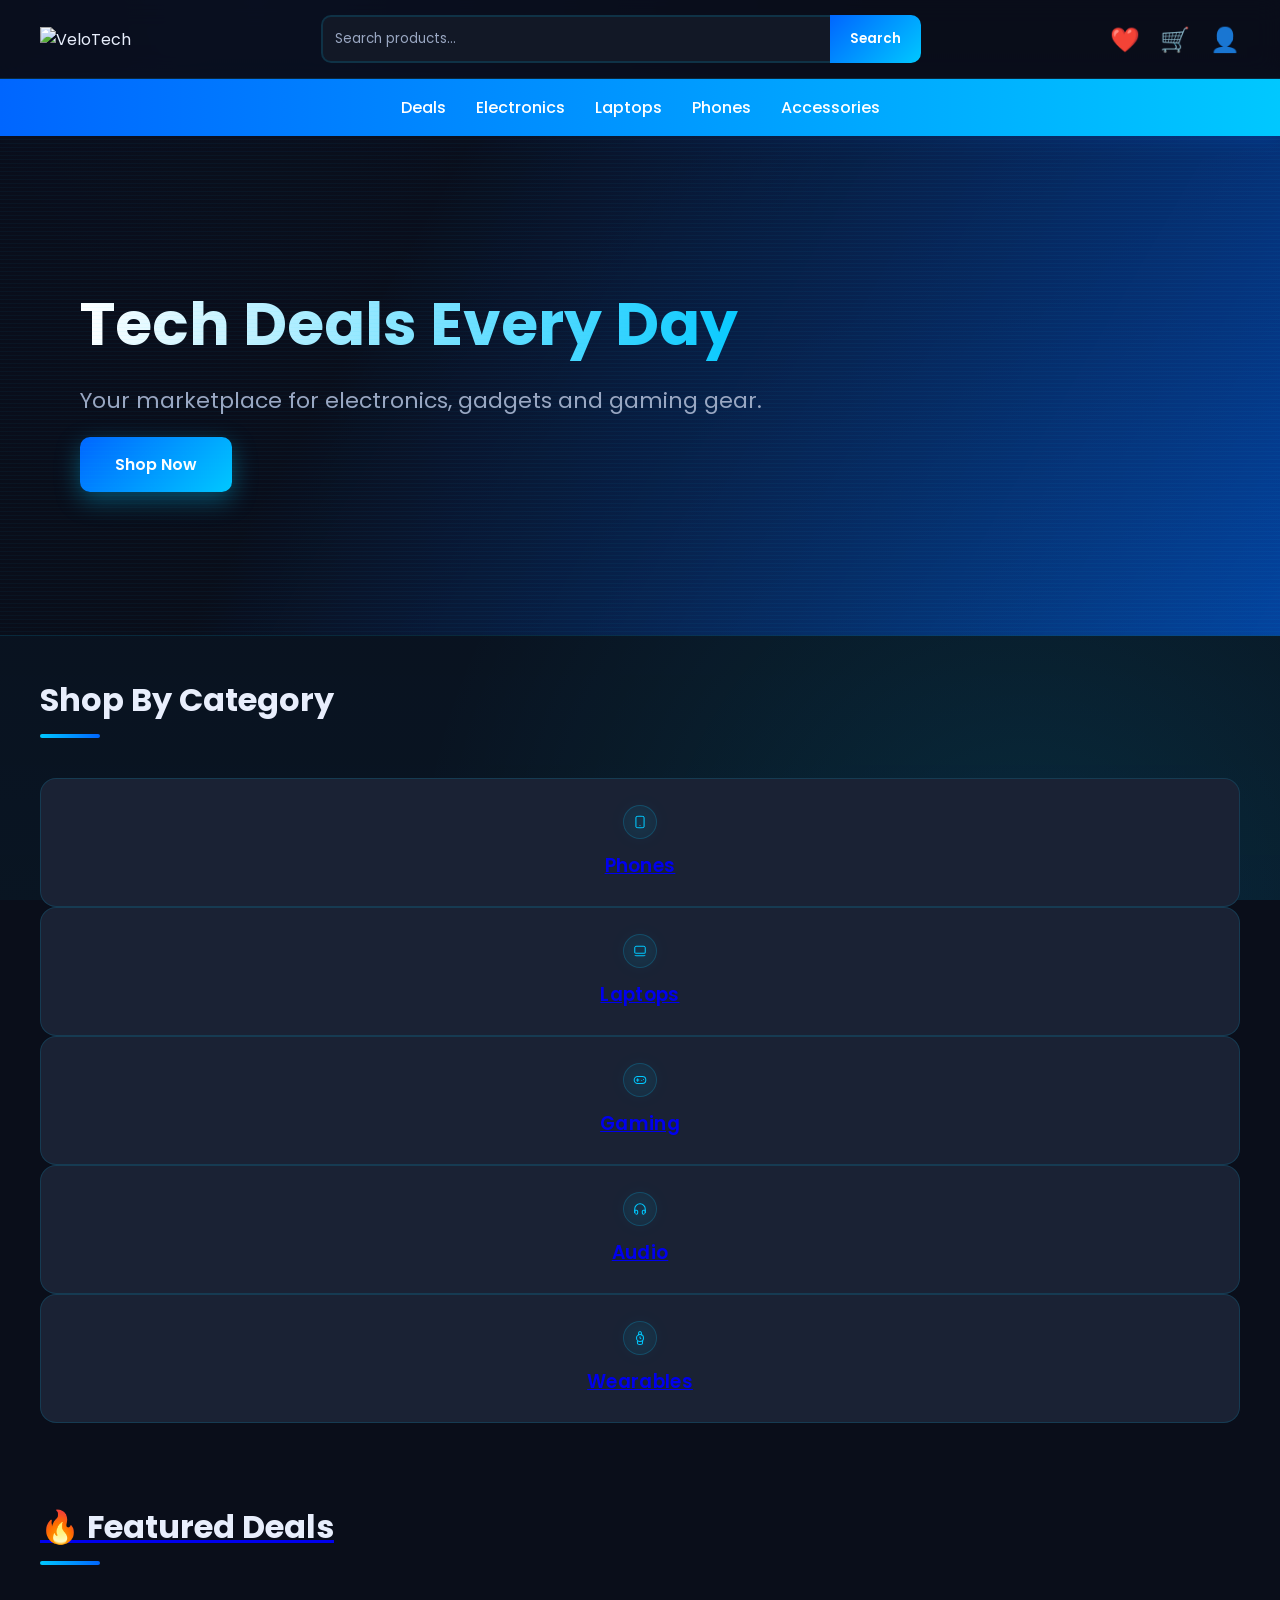
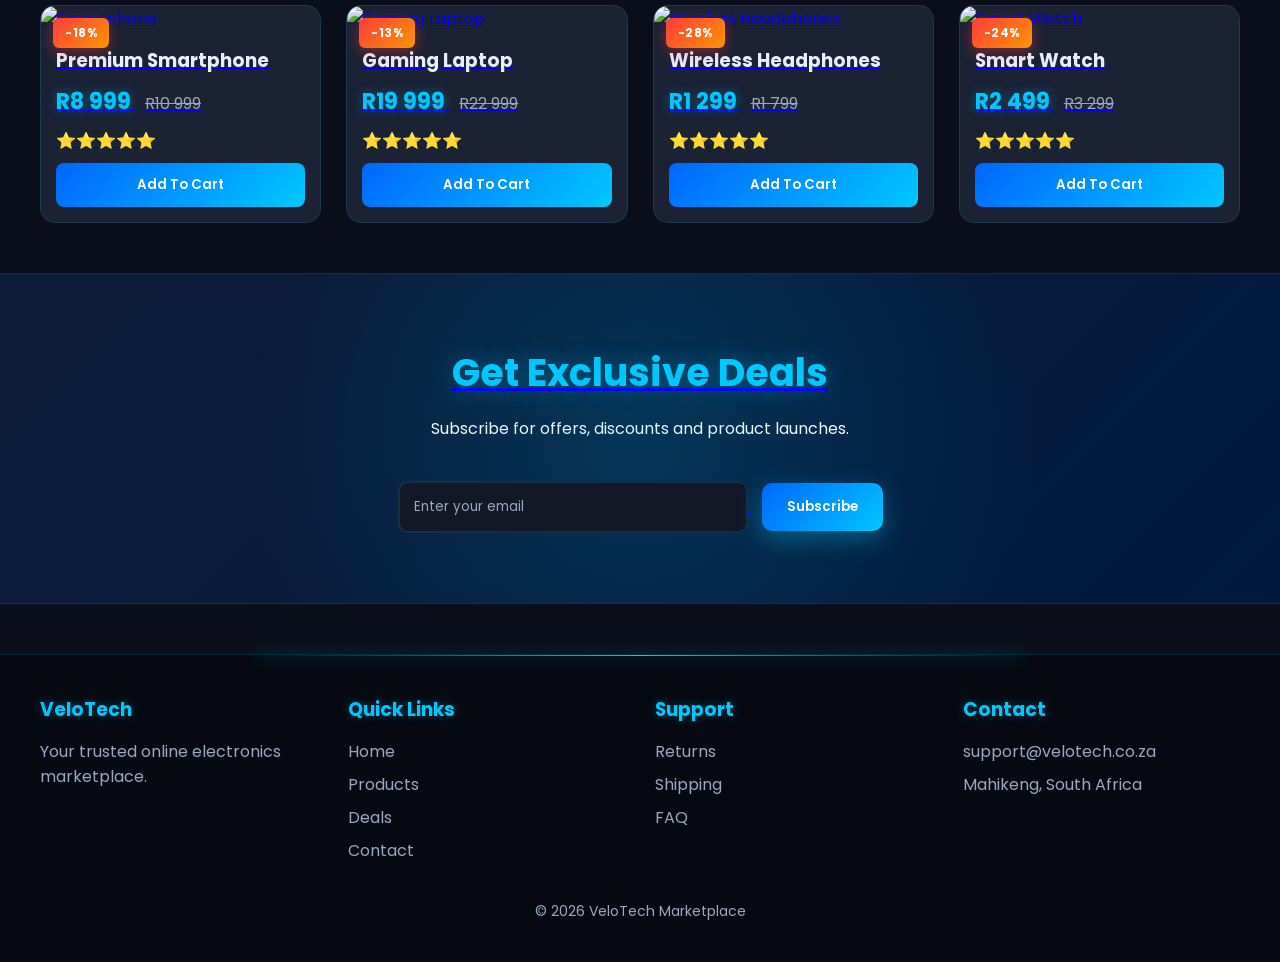
==== index.html @ 541734d2 "Update index.html" ====
<!DOCTYPE html>
<html lang="en">
<head>
<meta charset="UTF-8">
<meta name="viewport" content="width=device-width, initial-scale=1.0">
<title>VeloTech Marketplace</title>
<link rel="icon" type="image/png" href="logo.png">
<!-- Google Fonts (Poppins) -->
<link href="https://fonts.googleapis.com/css2?family=Poppins:wght@300;400;500;600;700&display=swap" rel="stylesheet">

<!-- Our CSS file -->
<link rel="stylesheet" href="style.css">
</head>

<body>

<header>
  <div class="logo">
  <img src="logo.png" alt="VeloTech" class="logo.png">
</div>
  <div class="search">
    <input type="text" placeholder="Search products...">
    <button>Search</button>
  </div>

  <div class="icons">
    <span>❤️</span>
    <span>🛒</span>
    <span>👤</span>
  </div>
</header>

<nav>
  <a href="#deals">Deals</a>
  <a href="#electronics">Electronics</a>
  <a href="#laptops">Laptops</a>
  <a href="phones.html">Phones</a>
  <a href="#accessories">Accessories</a>
</nav>

<section class="hero">
  <div class="hero-content reveal">
    <h1>Tech Deals Every Day</h1>
    <p>Your marketplace for electronics, gadgets and gaming gear.</p>
    <button>Shop Now</button>
  </div>
</section>

<h2 class="section-title reveal">Shop By Category</h2>

<section class="categories reveal">
<a href="phones.html" class="category-link">
  <div class="category">
    <svg viewBox="0 0 24 24" fill="none" stroke="currentColor" stroke-width="1.8" stroke-linecap="round" stroke-linejoin="round">
      <rect x="5" y="2" width="14" height="20" rx="2.5"/>
      <line x1="12" y1="18" x2="12" y2="18.01"/>
    </svg>
    <h3>Phones</h3>
  </div>

  <div class="category">
    <svg viewBox="0 0 24 24" fill="none" stroke="currentColor" stroke-width="1.8" stroke-linecap="round" stroke-linejoin="round">
      <rect x="3" y="4" width="18" height="12" rx="2"/>
      <line x1="2" y1="20" x2="22" y2="20"/>
    </svg>
    <h3>Laptops</h3>
  </div>

  <div class="category">
    <svg viewBox="0 0 24 24" fill="none" stroke="currentColor" stroke-width="1.8" stroke-linecap="round" stroke-linejoin="round">
      <rect x="2" y="6" width="20" height="12" rx="6"/>
      <line x1="6" y1="12" x2="10" y2="12"/>
      <line x1="8" y1="10" x2="8" y2="14"/>
      <line x1="15" y1="13" x2="15.01" y2="13"/>
      <line x1="18" y1="11" x2="18.01" y2="11"/>
    </svg>
    <h3>Gaming</h3>
  </div>

  <div class="category">
    <svg viewBox="0 0 24 24" fill="none" stroke="currentColor" stroke-width="1.8" stroke-linecap="round" stroke-linejoin="round">
      <path d="M3 18v-6a9 9 0 0 1 18 0v6"/>
      <path d="M21 19a2 2 0 0 1-2 2h-1a2 2 0 0 1-2-2v-3a2 2 0 0 1 2-2h3z"/>
      <path d="M3 19a2 2 0 0 0 2 2h1a2 2 0 0 0 2-2v-3a2 2 0 0 0-2-2H3z"/>
    </svg>
    <h3>Audio</h3>
  </div>

  <div class="category">
    <svg viewBox="0 0 24 24" fill="none" stroke="currentColor" stroke-width="1.8" stroke-linecap="round" stroke-linejoin="round">
      <circle cx="12" cy="12" r="6"/>
      <polyline points="12 10 12 12 13.5 13"/>
      <path d="M16.5 17.35l-.35 3.83a2 2 0 0 1-2 1.82H9.83a2 2 0 0 1-2-1.82l-.35-3.83"/>
      <path d="M9.48 6.65l.35-3.83A2 2 0 0 1 11.83 1h.34a2 2 0 0 1 2 1.82l.35 3.83"/>
    </svg>
    <h3>Wearables</h3>
  </div>

</section>

<h2 class="section-title reveal">🔥 Featured Deals</h2>

<section class="products reveal">

  <div class="product">
    <span class="badge">-18%</span>
    <img src="https://images.unsplash.com/photo-1511707171634-5f897ff02aa9?q=80&w=1200" alt="Smartphone">
    <div class="product-info">
      <h3>Premium Smartphone</h3>
      <div class="price">
        <span class="new-price">R8 999</span>
        <span class="old-price">R10 999</span>
      </div>
      <div class="rating">⭐⭐⭐⭐⭐</div>
      <button class="add-cart">Add To Cart</button>
    </div>
  </div>

  <div class="product">
    <span class="badge">-13%</span>
    <img src="https://images.unsplash.com/photo-1496181133206-80ce9b88a853?q=80&w=1200" alt="Gaming Laptop">
    <div class="product-info">
      <h3>Gaming Laptop</h3>
      <div class="price">
        <span class="new-price">R19 999</span>
        <span class="old-price">R22 999</span>
      </div>
      <div class="rating">⭐⭐⭐⭐⭐</div>
      <button class="add-cart">Add To Cart</button>
    </div>
  </div>

  <div class="product">
    <span class="badge">-28%</span>
    <img src="https://images.unsplash.com/photo-1505740420928-5e560c06d30e?q=80&w=1200" alt="Wireless Headphones">
    <div class="product-info">
      <h3>Wireless Headphones</h3>
      <div class="price">
        <span class="new-price">R1 299</span>
        <span class="old-price">R1 799</span>
      </div>
      <div class="rating">⭐⭐⭐⭐⭐</div>
      <button class="add-cart">Add To Cart</button>
    </div>
  </div>

  <div class="product">
    <span class="badge">-24%</span>
    <img src="https://images.unsplash.com/photo-1523275335684-37898b6baf30?q=80&w=1200" alt="Smart Watch">
    <div class="product-info">
      <h3>Smart Watch</h3>
      <div class="price">
        <span class="new-price">R2 499</span>
        <span class="old-price">R3 299</span>
      </div>
      <div class="rating">⭐⭐⭐⭐⭐</div>
      <button class="add-cart">Add To Cart</button>
    </div>
  </div>

</section>

<section class="newsletter reveal">
  <h2>Get Exclusive Deals</h2>
  <p>Subscribe for offers, discounts and product launches.</p>

  <div style="margin-top:20px">
    <input type="email" placeholder="Enter your email">
    <button>Subscribe</button>
  </div>
</section>

<footer>
  <div class="footer-grid">

    <div>
      <h3>VeloTech</h3>
      <p>Your trusted online electronics marketplace.</p>
    </div>

    <div>
      <h3>Quick Links</h3>
      <a href="#home">Home</a>
      <a href="#products">Products</a>
      <a href="#deals">Deals</a>
      <a href="#contact">Contact</a>
    </div>

    <div>
      <h3>Support</h3>
      <a href="#returns">Returns</a>
      <a href="#shipping">Shipping</a>
      <a href="#faq">FAQ</a>
    </div>

    <div>
      <h3>Contact</h3>
      <p>support@velotech.co.za</p>
      <p>Mahikeng, South Africa</p>
    </div>

  </div>

  <div class="copyright">
    © 2026 VeloTech Marketplace
  </div>
</footer>

<!-- Our JavaScript file -->
<script src="script.js"></script>

</body>
</html>
---- style.css ----
/* ===== COLORS & BASE ===== */
:root{
  --bg-dark:#0a0e1a;
  --bg-panel:#121826;
  --bg-card:#1a2234;
  --accent:#00c8ff;
  --accent-2:#0066ff;
  --accent-glow:rgba(0,200,255,.35);
  --hot:#ff3b3b;
  --warm:#ff9500;
  --text:#e8eefc;
  --text-dim:#9aa7c2;
  --border:rgba(0,200,255,.15);
}

*{
  margin:0;
  padding:0;
  box-sizing:border-box;
  font-family:'Poppins',sans-serif;
}

body{
  background:var(--bg-dark);
  color:var(--text);
  background-image:
    radial-gradient(circle at 20% 0%, rgba(0,102,255,.18), transparent 45%),
    radial-gradient(circle at 80% 100%, rgba(0,200,255,.12), transparent 45%);
  background-attachment:fixed;
  overflow-x:hidden;
}

/* Animated top-to-bottom sheen */
body::before{
  content:"";
  position:fixed;
  inset:0;
  background:linear-gradient(180deg, transparent 0%, rgba(0,200,255,.04) 50%, transparent 100%);
  background-size:100% 200%;
  animation:bg-drift 12s ease-in-out infinite;
  pointer-events:none;
  z-index:-1;
}

@keyframes bg-drift{
  0%,100%{ background-position:0% 0%; }
  50%    { background-position:0% 100%; }
}

/* ===== SCROLL REVEAL ===== */
.reveal{
  opacity:0;
  transform:translateY(40px);
  transition:opacity .8s ease, transform .8s cubic-bezier(.2,.8,.2,1);
}
.reveal.active{
  opacity:1;
  transform:translateY(0);
}

/* ===== HEADER ===== */
header{
  background:rgba(10,14,26,.85);
  backdrop-filter:blur(12px);
  padding:15px 40px;
  display:flex;
  justify-content:space-between;
  align-items:center;
  border-bottom:1px solid var(--border);
  position:sticky;
  top:0;
  z-index:1000;
}

/* ----- LOGO ----- */
.logo{
  display:flex;
  align-items:center;
  cursor:pointer;
  transition:.3s;
}

.logo-img{
  height:45px;        /* <--- THIS CONTROLS THE SIZE */
  width:auto;
  display:block;
  filter:drop-shadow(0 0 12px rgba(0,200,255,.6));
  animation:logo-pulse 3s ease-in-out infinite;
  transition:transform .4s cubic-bezier(.2,.8,.2,1);
  mix-blend-mode: screen; /* <--- Makes the black background invisible on dark headers */
}

@keyframes logo-pulse{
  0%,100%{ filter:drop-shadow(0 0 8px rgba(0,200,255,.4)); }
  50%    { filter:drop-shadow(0 0 22px rgba(0,200,255,.9)); }
}

.logo:hover .logo-img{
  transform:scale(1.15);
  filter:drop-shadow(0 0 30px #00eaff);
}
.search{ display:flex; width:50%; }

.search input{
  flex:1;
  padding:12px;
  background:var(--bg-panel);
  border:2px solid var(--border);
  border-right:none;
  border-radius:10px 0 0 10px;
  outline:none;
  color:var(--text);
  transition:.3s;
}
.search input:focus{
  border-color:var(--accent);
  box-shadow:0 0 15px var(--accent-glow);
}
.search input::placeholder{ color:var(--text-dim); }

.search button{
  padding:12px 20px;
  border:none;
  background:linear-gradient(135deg,var(--accent-2),var(--accent));
  color:white;
  cursor:pointer;
  border-radius:0 10px 10px 0;
  font-weight:600;
  transition:.3s;
}
.search button:hover{
  box-shadow:0 0 20px var(--accent-glow);
}

.icons{ display:flex; gap:20px; font-size:24px; }
.icons span{ cursor:pointer; transition:.25s; }
.icons span:hover{
  transform:translateY(-3px) scale(1.15);
  filter:drop-shadow(0 0 10px var(--accent));
}

/* ===== NAVIGATION ===== */
nav{
  background:linear-gradient(90deg,var(--accent-2),var(--accent));
  padding:12px;
  display:flex;
  justify-content:center;
  gap:30px;
  box-shadow:0 4px 20px rgba(0,102,255,.25);
}

nav a{
  color:white;
  text-decoration:none;
  font-weight:500;
  position:relative;
  padding:4px 0;
  transition:.3s;
}
nav a::after{
  content:"";
  position:absolute;
  left:0;
  bottom:-4px;
  width:100%;
  height:2px;
  background:white;
  transform:scaleX(0);
  transform-origin:left;
  transition:transform .3s cubic-bezier(.2,.8,.2,1);
}
nav a:hover{
  text-shadow:0 0 12px white;
}
nav a:hover::after{
  transform:scaleX(1);
}

/* ===== HERO ===== */
.hero{
  height:500px;
  background:
    linear-gradient(120deg, rgba(10,14,26,.92) 30%, rgba(0,102,255,.55) 100%),
    url('https://images.unsplash.com/photo-1519389950473-47ba0277781c?q=80&w=2000');
  background-size:cover;
  background-position:center;
  display:flex;
  align-items:center;
  padding-left:80px;
  color:white;
  border-bottom:1px solid var(--border);
  position:relative;
  overflow:hidden;
}

/* animated scan lines */
.hero::after{
  content:"";
  position:absolute;
  inset:0;
  background:repeating-linear-gradient(
    0deg,
    transparent 0px,
    transparent 3px,
    rgba(0,200,255,.04) 3px,
    rgba(0,200,255,.04) 4px
  );
  pointer-events:none;
  animation:scan 8s linear infinite;
}
@keyframes scan{
  from{ transform:translateY(0); }
  to  { transform:translateY(8px); }
}

.hero-content h1{
  font-size:60px;
  margin-bottom:15px;
  background:linear-gradient(90deg,#fff,var(--accent),#fff);
  background-size:200% auto;
  -webkit-background-clip:text;
  background-clip:text;
  -webkit-text-fill-color:transparent;
  animation:shine 4s linear infinite;
}
@keyframes shine{
  to{ background-position:200% center; }
}

.hero-content p{
  font-size:22px;
  margin-bottom:20px;
  color:var(--text-dim);
}

.hero button{
  padding:15px 35px;
  background:linear-gradient(135deg,var(--accent-2),var(--accent));
  border:none;
  border-radius:10px;
  color:white;
  font-size:16px;
  font-weight:600;
  cursor:pointer;
  box-shadow:0 8px 25px var(--accent-glow);
  transition:.25s;
  position:relative;
  overflow:hidden;
}
.hero button::after{
  content:"";
  position:absolute;
  top:0;
  left:-100%;
  width:100%;
  height:100%;
  background:linear-gradient(90deg, transparent, rgba(255,255,255,.35), transparent);
  transition:.6s;
}
.hero button:hover{
  transform:translateY(-3px);
  box-shadow:0 12px 35px var(--accent-glow);
}
.hero button:hover::after{
  left:100%;
}

/* ===== SECTION TITLES ===== */
.section-title{
  padding:40px;
  font-size:32px;
  font-weight:700;
  color:var(--text);
}
.section-title::after{
  content:"";
  display:block;
  width:60px;
  height:4px;
  margin-top:10px;
  border-radius:4px;
  background:linear-gradient(90deg,var(--accent),var(--accent-2));
  animation:line-pulse 2.5s ease-in-out infinite;
}
@keyframes line-pulse{
  0%,100%{ width:60px; box-shadow:0 0 0 rgba(0,200,255,0); }
  50%    { width:110px; box-shadow:0 0 15px var(--accent-glow); }
}

/* ===== CATEGORIES ===== */
.categories{
  display:grid;
  grid-template-columns:repeat(auto-fit,minmax(180px,1fr));
  gap:20px;
  padding:0 40px 40px;
}

.category{
  position:relative;
  background:var(--bg-card);
  padding:26px 20px;
  text-align:center;
  border-radius:16px;
  border:1px solid var(--border);
  transition:.35s cubic-bezier(.2,.8,.2,1);
  cursor:pointer;
  overflow:hidden;
  isolation:isolate;
}
.category::before{
  content:"";
  position:absolute;
  inset:-2px;
  border-radius:16px;
  padding:2px;
  background:conic-gradient(
    from var(--angle,0deg),
    transparent 0%,
    var(--accent) 15%,
    var(--accent-2) 30%,
    transparent 45%,
    transparent 100%
  );
  -webkit-mask:
    linear-gradient(#000 0 0) content-box,
    linear-gradient(#000 0 0);
  -webkit-mask-composite:xor;
          mask-composite:exclude;
  opacity:0;
  transition:.35s;
  z-index:-1;
}
.category:hover::before{
  opacity:1;
  animation:spin-border 3s linear infinite;
}
@keyframes spin-border{
  to{ --angle:360deg; }
}

.category::after{
  content:"";
  position:absolute;
  top:-40%;
  left:50%;
  transform:translateX(-50%);
  width:180px;
  height:180px;
  background:radial-gradient(circle, rgba(0,200,255,.25), transparent 70%);
  opacity:0;
  transition:.4s;
  pointer-events:none;
  z-index:0;
}
.category:hover::after{
  opacity:1;
  top:-30%;
}

.category:hover{
  transform:translateY(-10px) scale(1.03);
  background:linear-gradient(160deg,var(--bg-panel),#0a1830);
  border-color:var(--accent);
  box-shadow:
    0 0 0 1px rgba(0,200,255,.3),
    0 15px 45px rgba(0,200,255,.25),
    0 0 60px rgba(0,102,255,.15);
  color:white;
}
.category h3{
  position:relative;
  z-index:2;
  font-weight:600;
  letter-spacing:.3px;
  transition:.3s;
}
.category:hover h3{
  color:var(--accent);
  text-shadow:0 0 15px var(--accent-glow);
}

.category svg{
  position:relative;
  z-index:2;
  width:34px;
  height:34px;
  display:block;
  margin:0 auto 12px;
  padding:9px;
  border-radius:50%;
  color:var(--accent);
  background:rgba(0,200,255,.06);
  border:1px solid rgba(0,200,255,.2);
  filter:drop-shadow(0 0 8px var(--accent-glow));
  transition:.4s cubic-bezier(.2,.8,.2,1);
  animation:icon-pulse 3s ease-in-out infinite;
}
@keyframes icon-pulse{
  0%,100%{ filter:drop-shadow(0 0 8px var(--accent-glow)); }
  50%    { filter:drop-shadow(0 0 16px var(--accent)); }
}
.category:hover svg{
  color:#fff;
  background:rgba(0,200,255,.25);
  border-color:var(--accent);
  transform:scale(1.2) rotate(-8deg);
  filter:drop-shadow(0 0 22px var(--accent));
  animation:none;
}

@property --angle{
  syntax:'<angle>';
  initial-value:0deg;
  inherits:false;
}

/* ===== PRODUCTS ===== */
.products{
  display:grid;
  grid-template-columns:repeat(auto-fit,minmax(250px,1fr));
  gap:25px;
  padding:0 40px 50px;
}

.product{
  position:relative;
  background:var(--bg-card);
  border:1px solid var(--border);
  border-radius:15px;
  overflow:hidden;
  transition:.4s cubic-bezier(.2,.8,.2,1);
}
.product:hover{
  transform:translateY(-10px);
  border-color:var(--accent);
  box-shadow:
    0 15px 45px var(--accent-glow),
    0 0 40px rgba(0,102,255,.2);
}

.product img{
  width:100%;
  height:250px;
  object-fit:cover;
  transition:.5s;
  filter:saturate(1.05) contrast(1.05);
}
.product:hover img{
  transform:scale(1.08);
  filter:saturate(1.2) contrast(1.1) brightness(1.05);
}

.product-info{ padding:15px; position:relative; }
.product h3{ margin-bottom:10px; color:var(--text); transition:.3s; }
.product:hover h3{ color:var(--accent); }

.price{ margin:10px 0; }

.new-price{
  font-size:22px;
  font-weight:bold;
  color:var(--accent);
  text-shadow:0 0 12px var(--accent-glow);
}

.old-price{
  text-decoration:line-through;
  color:var(--text-dim);
  margin-left:10px;
}

.rating{ color:var(--warm); margin-bottom:10px; }

.product button{
  width:100%;
  padding:12px;
  border:none;
  background:linear-gradient(135deg,var(--accent-2),var(--accent));
  color:white;
  border-radius:8px;
  cursor:pointer;
  font-weight:600;
  transition:.3s;
  position:relative;
  overflow:hidden;
}
.product button:hover{
  box-shadow:0 0 25px var(--accent-glow);
  letter-spacing:.5px;
}

/* ===== DEAL BADGE ===== */
.badge{
  position:absolute;
  top:12px;
  left:12px;
  background:linear-gradient(135deg,var(--hot),var(--warm));
  color:white;
  padding:6px 12px;
  border-radius:6px;
  font-size:12px;
  font-weight:700;
  letter-spacing:.5px;
  box-shadow:0 4px 15px rgba(255,59,59,.4);
  z-index:2;
  animation:badge-pulse 2s ease-in-out infinite;
}
@keyframes badge-pulse{
  0%,100%{ box-shadow:0 4px 15px rgba(255,59,59,.4); }
  50%    { box-shadow:0 4px 25px rgba(255,59,59,.8); }
}

/* ===== NEWSLETTER ===== */
.newsletter{
  background:linear-gradient(135deg,#0c1c36,#001a3d);
  padding:70px 20px;
  text-align:center;
  color:white;
  border-top:1px solid var(--border);
  border-bottom:1px solid var(--border);
  position:relative;
  overflow:hidden;
}
.newsletter::before{
  content:"";
  position:absolute;
  inset:0;
  background:radial-gradient(circle at center, rgba(0,200,255,.15), transparent 60%);
  animation:bg-drift 6s ease-in-out infinite;
  pointer-events:none;
}

.newsletter h2{
  font-size:38px;
  margin-bottom:15px;
  color:var(--accent);
  text-shadow:0 0 25px var(--accent-glow);
  position:relative;
}

.newsletter input{
  width:350px;
  max-width:90%;
  padding:14px;
  border:2px solid var(--border);
  background:var(--bg-panel);
  color:var(--text);
  border-radius:10px;
  margin-top:20px;
  outline:none;
  transition:.3s;
  position:relative;
}
.newsletter input:focus{
  border-color:var(--accent);
  box-shadow:0 0 20px var(--accent-glow);
}
.newsletter input::placeholder{ color:var(--text-dim); }

.newsletter button{
  padding:14px 25px;
  background:linear-gradient(135deg,var(--accent-2),var(--accent));
  border:none;
  color:white;
  font-weight:600;
  border-radius:10px;
  margin-left:10px;
  cursor:pointer;
  box-shadow:0 8px 25px var(--accent-glow);
  transition:.3s;
  position:relative;
}
.newsletter button:hover{
  transform:translateY(-2px);
  box-shadow:0 12px 35px var(--accent-glow);
}

/* ===== FOOTER ===== */
footer{
  background:#060912;
  color:white;
  padding:40px;
  margin-top:50px;
  border-top:1px solid var(--border);
  position:relative;
}
footer::before{
  content:"";
  position:absolute;
  top:0;
  left:50%;
  transform:translateX(-50%);
  width:60%;
  height:1px;
  background:linear-gradient(90deg, transparent, var(--accent), transparent);
  box-shadow:0 0 15px var(--accent);
}

.footer-grid{
  display:grid;
  grid-template-columns:repeat(auto-fit,minmax(220px,1fr));
  gap:30px;
}
.footer-grid h3{
  margin-bottom:15px;
  color:var(--accent);
  text-shadow:0 0 10px var(--accent-glow);
}

.footer-grid p,
.footer-grid a{
  color:var(--text-dim);
  text-decoration:none;
  display:block;
  margin-bottom:8px;
  transition:.25s;
}
.footer-grid a:hover{
  color:var(--accent);
  transform:translateX(4px);
}

.copyright{
  text-align:center;
  margin-top:30px;
  color:var(--text-dim);
  font-size:14px;
}

/* ===== MOBILE ===== */
@media(max-width:768px){
  header{ flex-direction:column; gap:15px; }
  .search{ width:100%; }
  .hero{ padding:30px; height:400px; }
  .hero-content h1{ font-size:38px; }
  nav{ flex-wrap:wrap; }
  /* ===== CATEGORY LINK WRAPPER ===== */
.category-link{
  text-decoration:none;
  color:inherit;
  display:block;
}

/* ===== PAGE BANNER ===== */
.page-banner{
  padding:60px 40px;
  background:
    linear-gradient(120deg, rgba(10,14,26,.9) 40%, rgba(0,102,255,.4) 100%),
    url('https://images.unsplash.com/photo-1511707171634-5f897ff02aa9?q=80&w=2000');
  background-size:cover;
  background-position:center;
  color:#fff;
  border-bottom:1px solid var(--border);
  position:relative;
  overflow:hidden;
}
.page-banner h1{
  font-size:48px;
  margin-bottom:10px;
  background:linear-gradient(90deg,#fff,var(--accent));
  -webkit-background-clip:text;
  background-clip:text;
  -webkit-text-fill-color:transparent;
}
.page-banner p{
  color:var(--text-dim);
  font-size:18px;
}

/* ===== FILTER BAR ===== */
.filter-bar{
  display:flex;
  gap:12px;
  padding:0 40px 30px;
  flex-wrap:wrap;
}
.filter-btn{
  padding:10px 22px;
  border-radius:30px;
  border:1px solid var(--border);
  background:var(--bg-card);
  color:var(--text);
  font-weight:500;
  cursor:pointer;
  transition:.25s;
  font-family:inherit;
}
.filter-btn:hover{
  border-color:var(--accent);
  box-shadow:0 0 15px var(--accent-glow);
}
.filter-btn.active{
  background:linear-gradient(135deg,var(--accent-2),var(--accent));
  color:white;
  border-color:var(--accent);
}

/* ===== PRODUCT LINK ===== */
.product-link{
  text-decoration:none;
  color:inherit;
  display:block;
}

/* ===== BREADCRUMB ===== */
.breadcrumb{
  padding:20px 40px;
  color:var(--text-dim);
  font-size:14px;
}
.breadcrumb a{
  color:var(--accent);
  text-decoration:none;
}
.breadcrumb a:hover{
  text-shadow:0 0 10px var(--accent-glow);
}

/* ===== PRODUCT DETAIL PAGE ===== */
.product-detail{
  padding:20px 40px 80px;
}

.detail-grid{
  display:grid;
  grid-template-columns:1fr 1fr;
  gap:50px;
  align-items:start;
}

.detail-image{
  position:relative;
  background:var(--bg-card);
  border:1px solid var(--border);
  border-radius:20px;
  overflow:hidden;
  padding:30px;
}
.detail-image img{
  width:100%;
  height:500px;
  object-fit:cover;
  border-radius:12px;
}
.detail-image .badge{
  z-index:3;
}

.detail-info h1{
  font-size:38px;
  margin-bottom:15px;
  color:var(--text);
}

.detail-rating{
  color:var(--warm);
  font-size:20px;
  margin-bottom:20px;
}
.detail-rating span{
  color:var(--text-dim);
  font-size:15px;
  margin-left:8px;
}

.detail-price{
  margin:20px 0;
}
.detail-price .new-price{
  font-size:36px;
}
.detail-price .old-price{
  font-size:22px;
  margin-left:15px;
}

.detail-description{
  color:var(--text-dim);
  line-height:1.7;
  margin-bottom:30px;
  font-size:16px;
}

.detail-add-cart{
  padding:18px 40px;
  font-size:18px;
  border:none;
  border-radius:12px;
  background:linear-gradient(135deg,var(--accent-2),var(--accent));
  color:white;
  font-weight:600;
  cursor:pointer;
  box-shadow:0 8px 30px var(--accent-glow);
  transition:.3s;
  font-family:inherit;
}
.detail-add-cart:hover{
  transform:translateY(-3px);
  box-shadow:0 15px 40px var(--accent-glow);
}

/* Specs + Features */
.detail-sections{
  margin-top:60px;
  display:grid;
  grid-template-columns:1fr 1fr;
  gap:30px;
}

.detail-section{
  background:var(--bg-card);
  border:1px solid var(--border);
  border-radius:16px;
  padding:30px;
}
.detail-section h2{
  color:var(--accent);
  margin-bottom:20px;
  font-size:24px;
  text-shadow:0 0 12px var(--accent-glow);
}

.specs-grid{
  display:grid;
  gap:12px;
}
.spec-row{
  display:flex;
  justify-content:space-between;
  padding:12px 0;
  border-bottom:1px solid var(--border);
  font-size:14px;
}
.spec-row:last-child{
  border-bottom:none;
}
.spec-label{
  color:var(--text-dim);
  font-weight:500;
  text-transform:capitalize;
}
.spec-value{
  color:var(--text);
  font-weight:600;
  text-align:right;
  max-width:60%;
}

.features-list{
  list-style:none;
  display:grid;
  gap:12px;
}
.feature-item{
  padding:10px 14px;
  background:rgba(0,200,255,.06);
  border-left:3px solid var(--accent);
  border-radius:6px;
  color:var(--text);
  font-size:15px;
  transition:.25s;
}
.feature-item:hover{
  background:rgba(0,200,255,.12);
  transform:translateX(6px);
}

.detail-btn{
  display:inline-block;
  padding:14px 30px;
  background:linear-gradient(135deg,var(--accent-2),var(--accent));
  color:white;
  text-decoration:none;
  border-radius:10px;
  font-weight:600;
  margin-top:20px;
}

/* ===== MOBILE FIXES ===== */
@media(max-width:900px){
  .detail-grid{
    grid-template-columns:1fr;
    gap:30px;
  }
  .detail-sections{
    grid-template-columns:1fr;
  }
  .detail-image img{
    height:350px;
  }
  .detail-info h1{
    font-size:28px;
  }
  .detail-price .new-price{
    font-size:28px;
  }
  .page-banner h1{
    font-size:32px;
  }
}
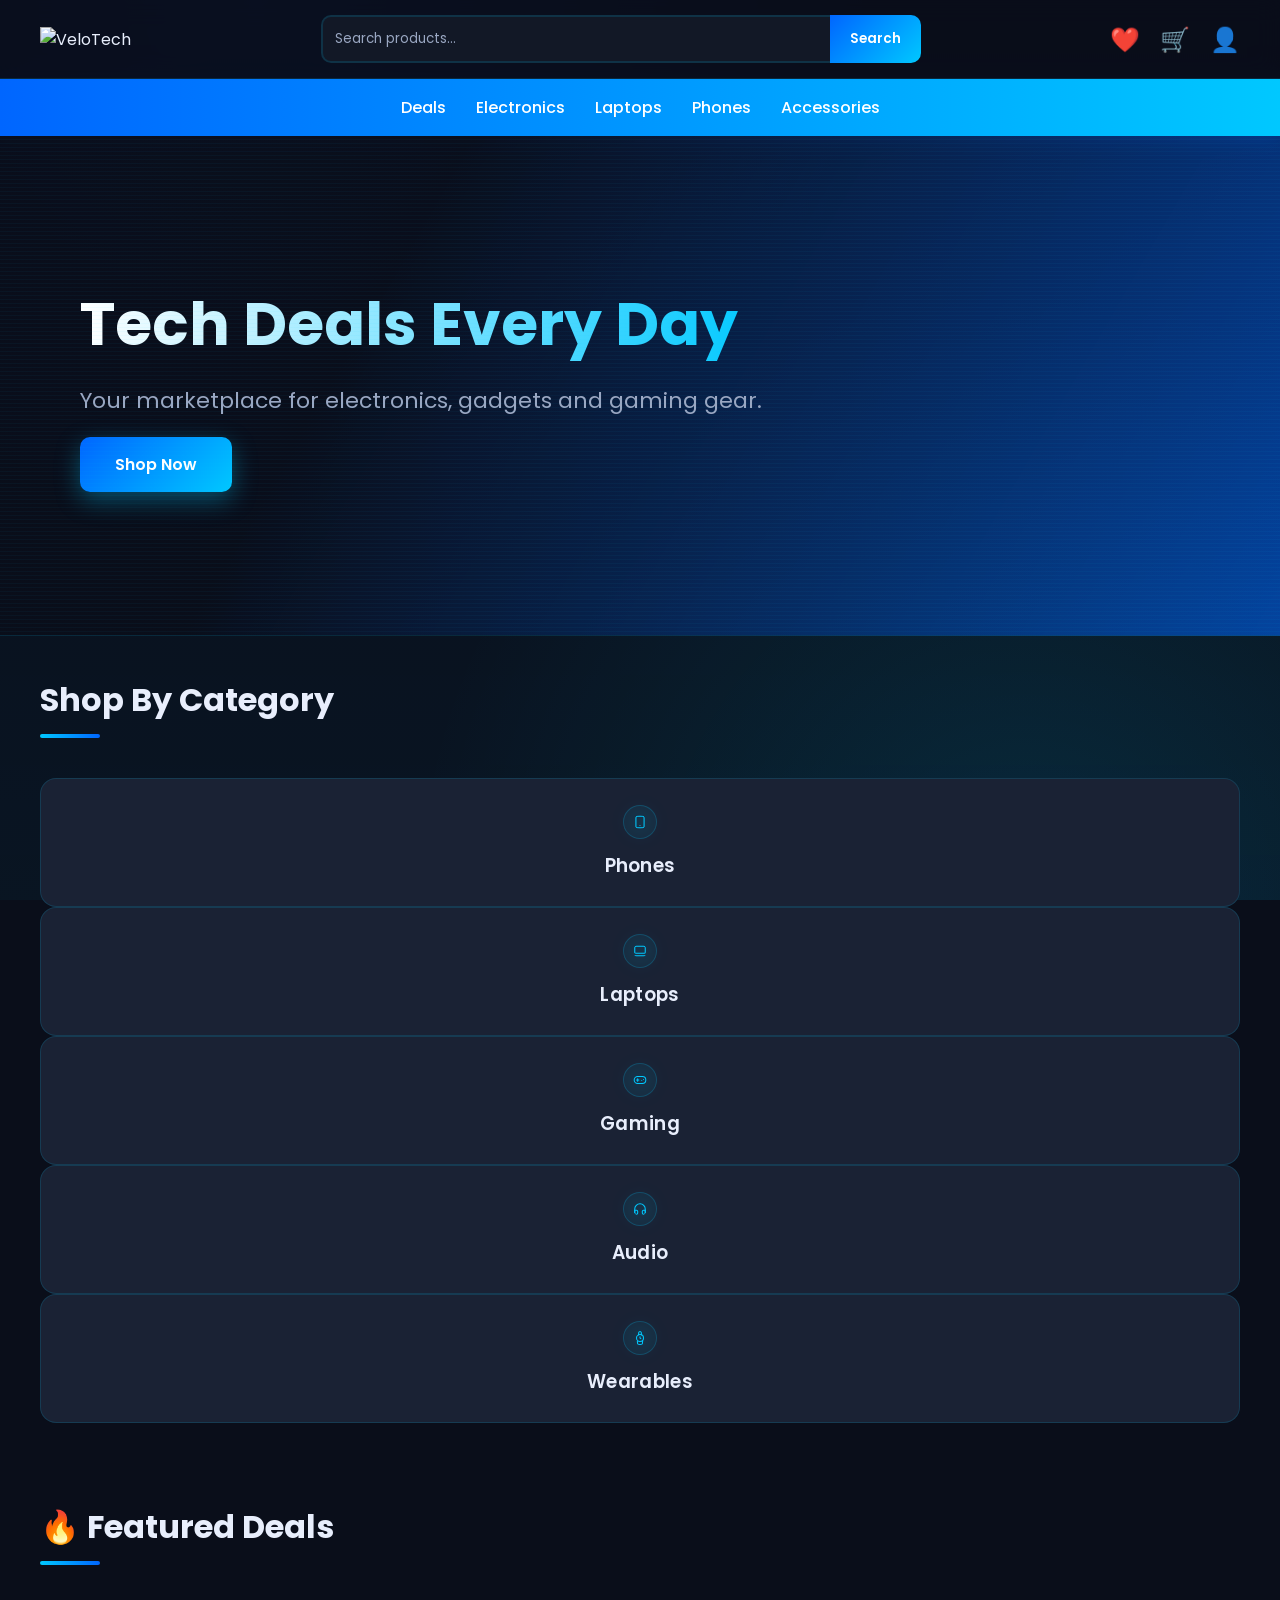
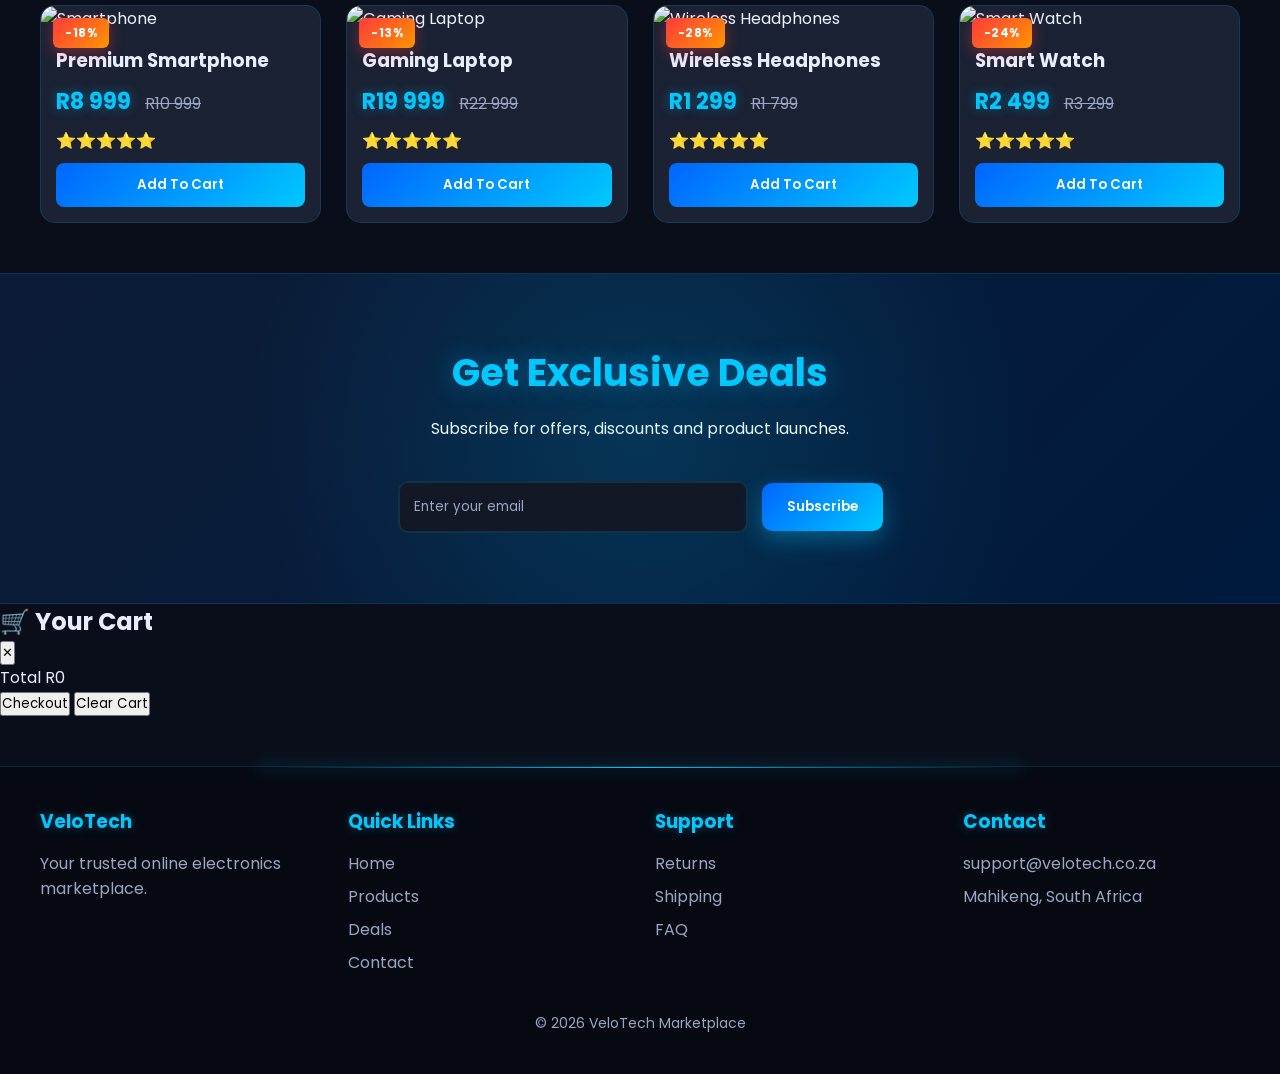
==== commit 65bf9b32: "Update index.html" ====
--- a/index.html
+++ b/index.html
@@ -169,7 +169,28 @@
     <button>Subscribe</button>
   </div>
 </section>
-
+<!-- ===== SHOPPING CART DRAWER ===== -->
+<div class="cart-overlay" id="cartOverlay"></div>
+
+<aside class="cart-drawer" id="cartDrawer">
+  <div class="cart-header">
+    <h2>🛒 Your Cart</h2>
+    <button class="cart-close" id="cartClose">✕</button>
+  </div>
+
+  <div class="cart-items" id="cartItems">
+    <!-- Filled by JavaScript -->
+  </div>
+
+  <div class="cart-footer">
+    <div class="cart-total">
+      <span>Total</span>
+      <span id="cartTotal">R0</span>
+    </div>
+    <button class="cart-checkout" id="cartCheckout">Checkout</button>
+    <button class="cart-clear" id="cartClear">Clear Cart</button>
+  </div>
+</aside>
 <footer>
   <div class="footer-grid">
 
--- a/style.css
+++ b/style.css
@@ -30,7 +30,6 @@
   overflow-x:hidden;
 }
 
-/* Animated top-to-bottom sheen */
 body::before{
   content:"";
   position:fixed;
@@ -81,13 +80,13 @@
 }
 
 .logo-img{
-  height:45px;        /* <--- THIS CONTROLS THE SIZE */
+  height:45px;
   width:auto;
   display:block;
   filter:drop-shadow(0 0 12px rgba(0,200,255,.6));
   animation:logo-pulse 3s ease-in-out infinite;
   transition:transform .4s cubic-bezier(.2,.8,.2,1);
-  mix-blend-mode: screen; /* <--- Makes the black background invisible on dark headers */
+  mix-blend-mode:screen;
 }
 
 @keyframes logo-pulse{
@@ -99,6 +98,7 @@
   transform:scale(1.15);
   filter:drop-shadow(0 0 30px #00eaff);
 }
+
 .search{ display:flex; width:50%; }
 
 .search input{
@@ -193,7 +193,6 @@
   overflow:hidden;
 }
 
-/* animated scan lines */
 .hero::after{
   content:"";
   position:absolute;
@@ -627,14 +626,7 @@
   font-size:14px;
 }
 
-/* ===== MOBILE ===== */
-@media(max-width:768px){
-  header{ flex-direction:column; gap:15px; }
-  .search{ width:100%; }
-  .hero{ padding:30px; height:400px; }
-  .hero-content h1{ font-size:38px; }
-  nav{ flex-wrap:wrap; }
-  /* ===== CATEGORY LINK WRAPPER ===== */
+/* ===== CATEGORY LINK WRAPPER ===== */
 .category-link{
   text-decoration:none;
   color:inherit;
@@ -799,7 +791,6 @@
   box-shadow:0 15px 40px var(--accent-glow);
 }
 
-/* Specs + Features */
 .detail-sections{
   margin-top:60px;
   display:grid;
@@ -876,7 +867,7 @@
   margin-top:20px;
 }
 
-/* ===== MOBILE FIXES ===== */
+/* ===== TABLET / MOBILE FIXES ===== */
 @media(max-width:900px){
   .detail-grid{
     grid-template-columns:1fr;
@@ -898,3 +889,73 @@
     font-size:32px;
   }
 }
+
+/* ===== MOBILE ===== */
+@media(max-width:768px){
+  header{
+    flex-direction:column;
+    gap:15px;
+    padding:15px 20px;
+  }
+  .search{ width:100%; }
+  .hero{
+    padding:30px;
+    height:400px;
+  }
+  .hero-content h1{ font-size:38px; }
+
+  /* Horizontal scrolling nav on mobile */
+  nav{
+    justify-content:flex-start;
+    overflow-x:auto;
+    white-space:nowrap;
+    padding:12px 20px;
+    gap:20px;
+  }
+  nav a{
+    font-size:14px;
+    flex-shrink:0;
+  }
+
+  /* Filter bar wraps nicer */
+  .filter-bar{
+    padding:0 20px 20px;
+  }
+  .filter-btn{
+    padding:8px 16px;
+    font-size:13px;
+  }
+
+  /* Page banner shrinks */
+  .page-banner{
+    padding:40px 20px;
+  }
+
+  /* Section titles shrink */
+  .section-title{
+    padding:30px 20px;
+    font-size:26px;
+  }
+
+  /* Products + categories padding */
+  .products,
+  .categories{
+    padding-left:20px;
+    padding-right:20px;
+  }
+
+  /* Product detail padding */
+  .product-detail{
+    padding:20px 20px 60px;
+  }
+
+  /* Footer padding */
+  footer{
+    padding:30px 20px;
+  }
+
+  /* Breadcrumb */
+  .breadcrumb{
+    padding:15px 20px;
+  }
+}
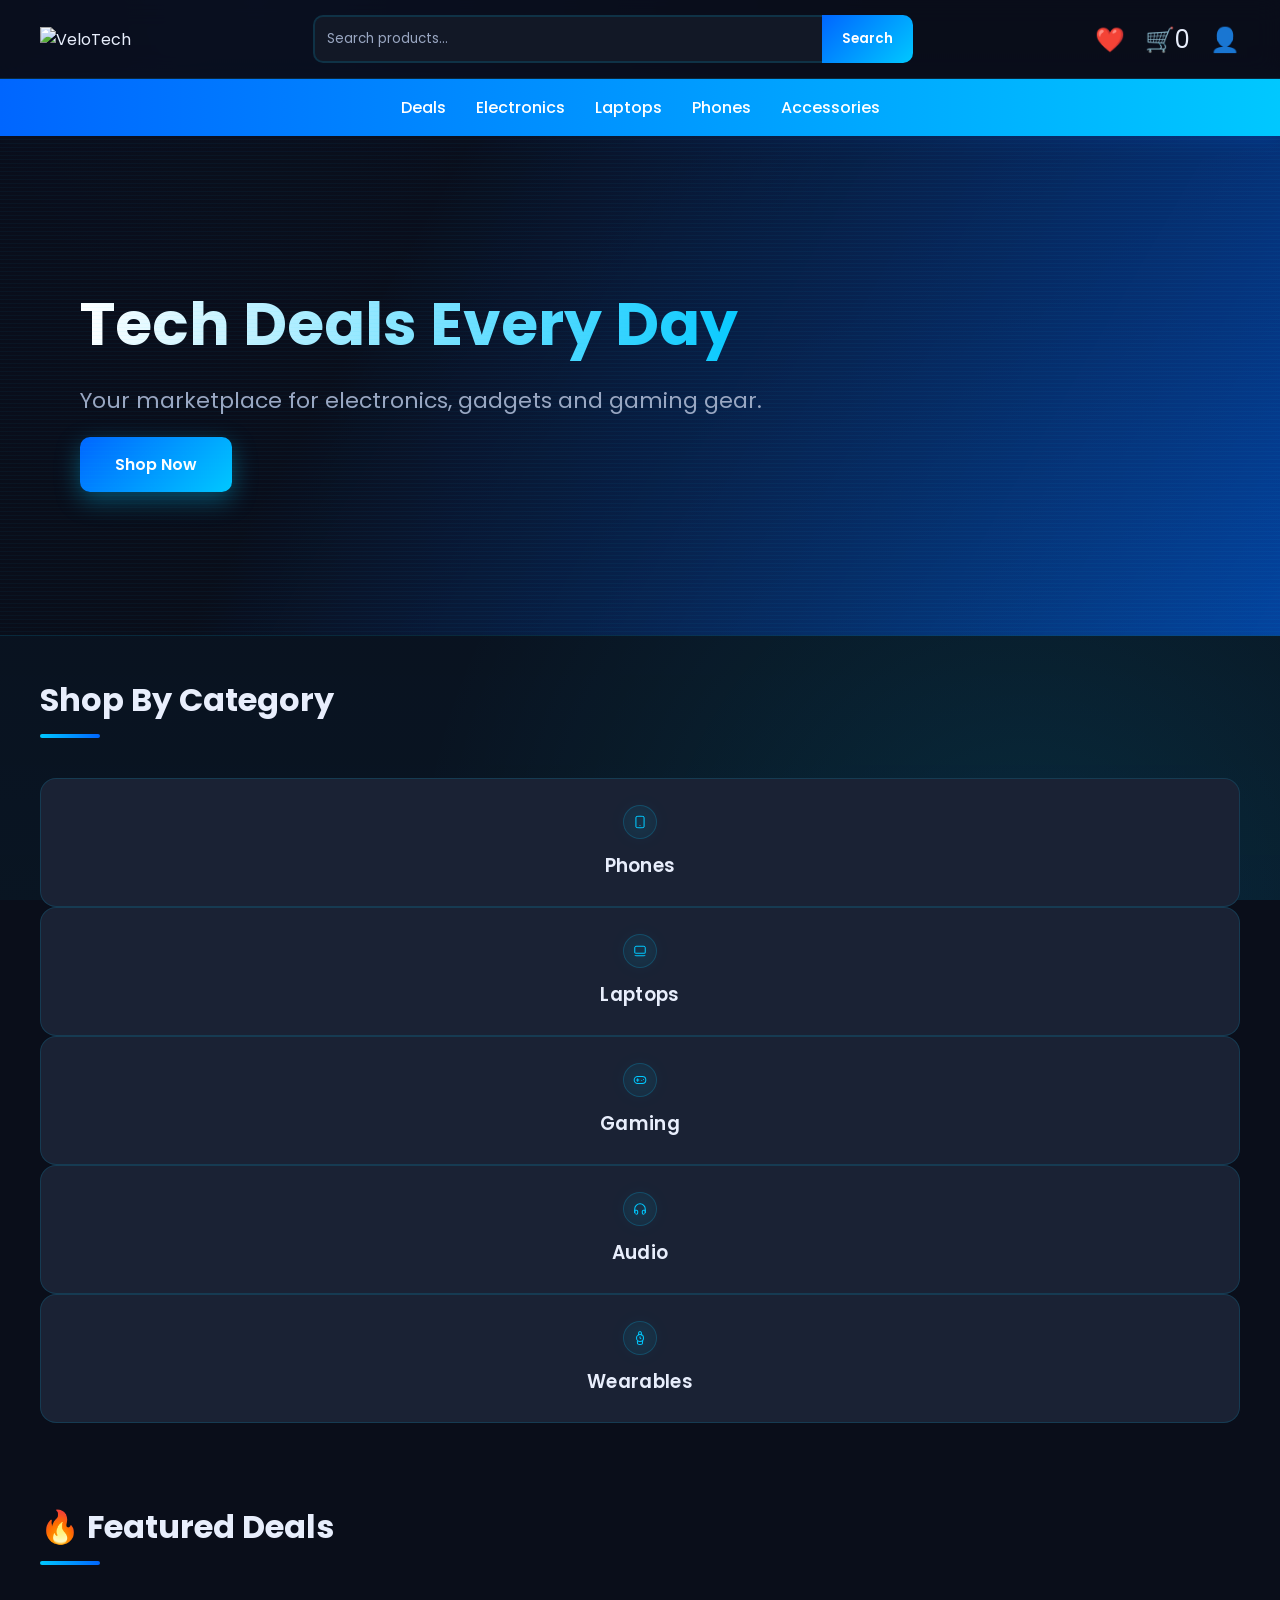
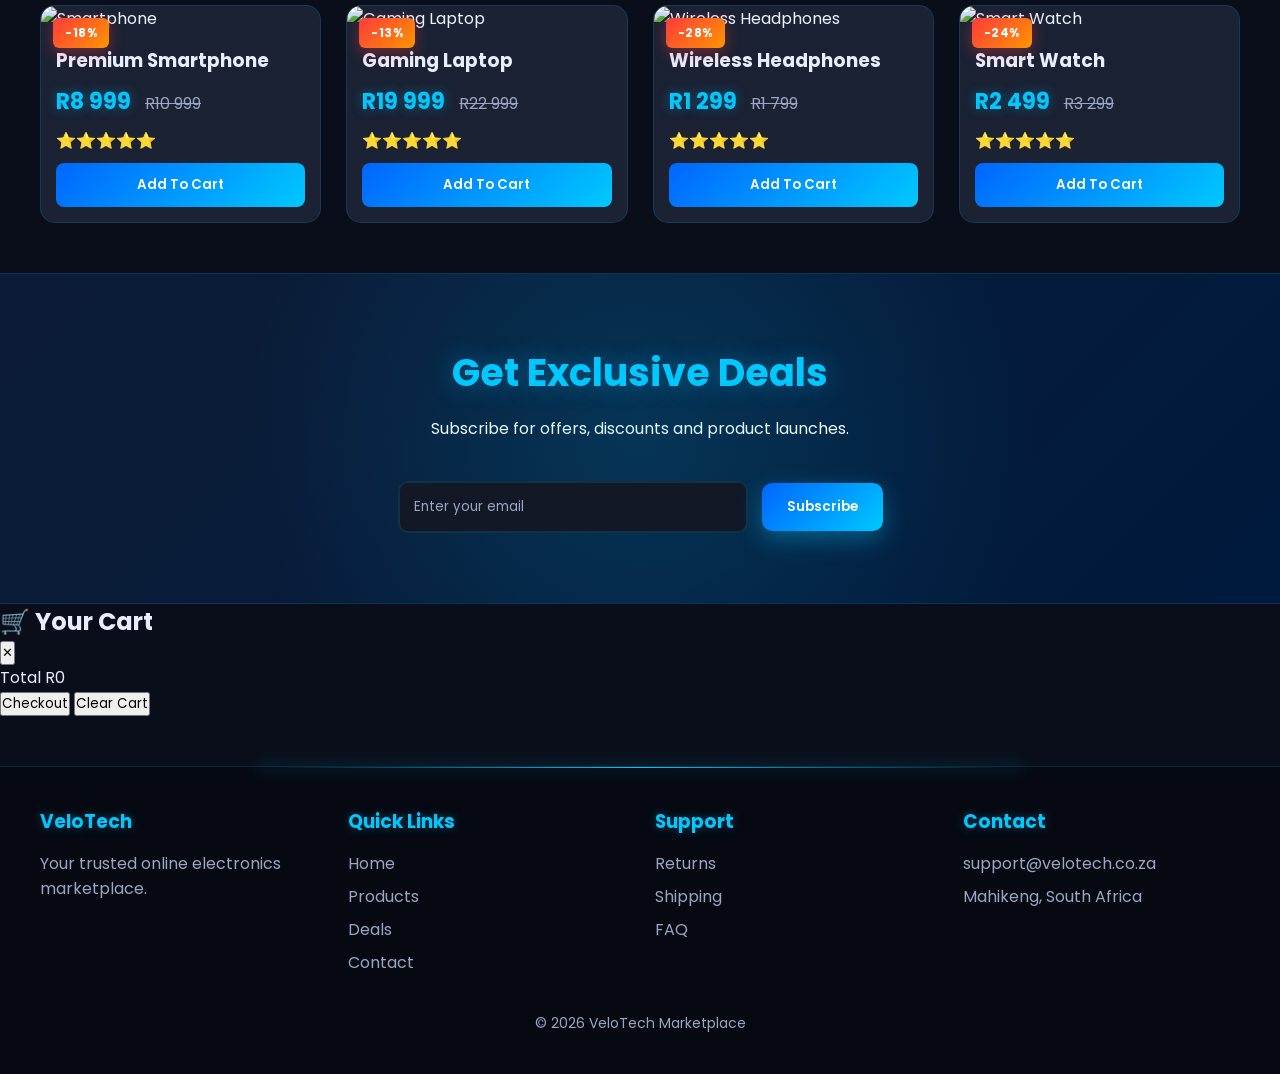
==== commit 028c3c91: "Update index.html" ====
--- a/index.html
+++ b/index.html
@@ -25,7 +25,7 @@
 
   <div class="icons">
     <span>❤️</span>
-    <span>🛒</span>
+    <span id="cartIcon">🛒<span class="cart-count" id="cartCount">0</span></span>
     <span>👤</span>
   </div>
 </header>
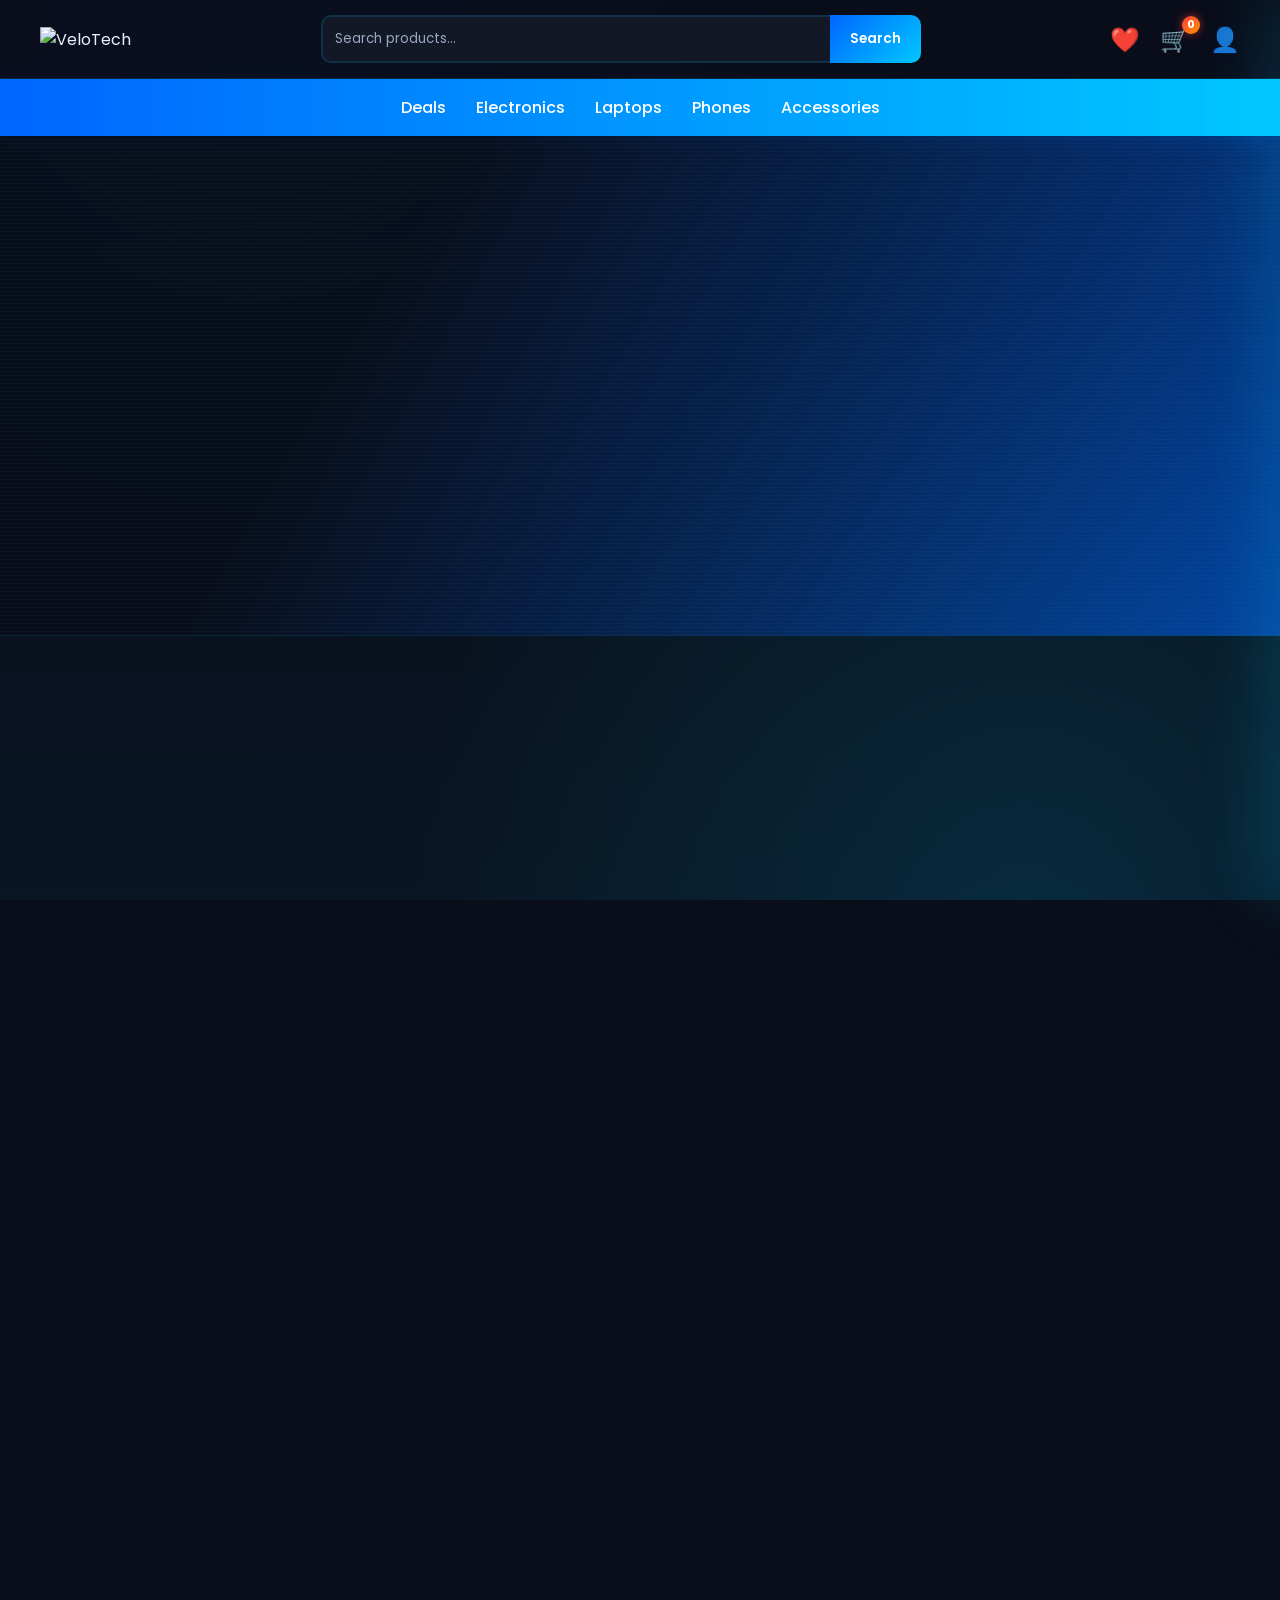
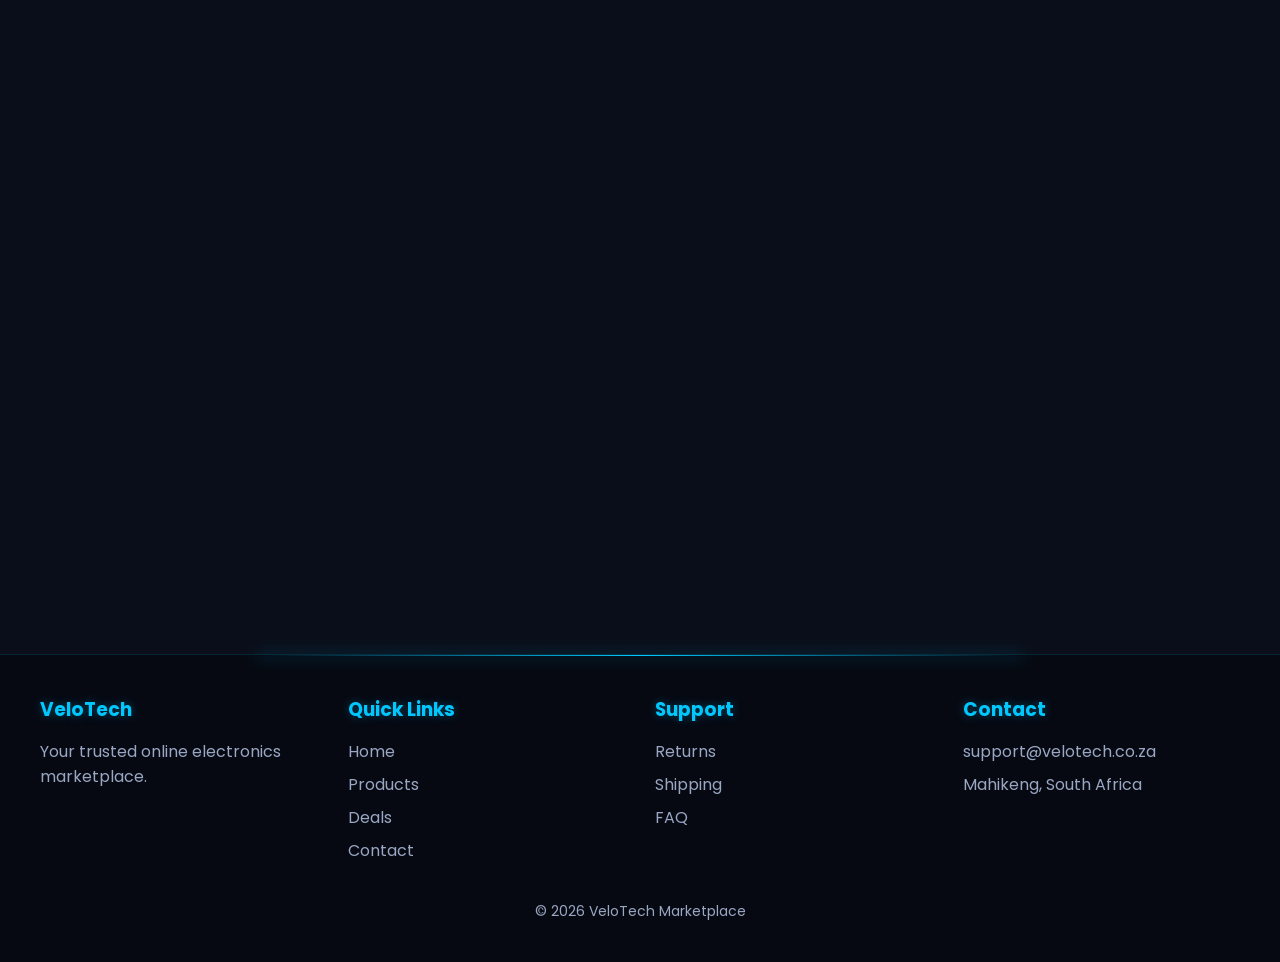
==== commit 7760b84f: "Update index.html" ====
--- a/index.html
+++ b/index.html
@@ -26,7 +26,7 @@
   <div class="icons">
     <span>❤️</span>
     <span id="cartIcon">🛒<span class="cart-count" id="cartCount">0</span></span>
-    <span>👤</span>
+    <span id="userIcon" style="cursor:pointer;">👤</span>
   </div>
 </header>
 
--- a/style.css
+++ b/style.css
@@ -959,3 +959,609 @@
     padding:15px 20px;
   }
 }
+/* ============================================
+   SHOPPING CART
+   ============================================ */
+
+/* Cart icon + badge */
+#cartIcon{
+  position:relative;
+  cursor:pointer;
+}
+.cart-count{
+  position:absolute;
+  top:-6px;
+  right:-10px;
+  background:linear-gradient(135deg,var(--hot),var(--warm));
+  color:#fff;
+  font-size:11px;
+  font-weight:700;
+  min-width:18px;
+  height:18px;
+  padding:0 5px;
+  border-radius:9px;
+  display:flex;
+  align-items:center;
+  justify-content:center;
+  box-shadow:0 0 10px rgba(255,59,59,.6);
+  animation:badge-pulse 2s ease-in-out infinite;
+}
+
+/* Overlay */
+.cart-overlay{
+  position:fixed;
+  inset:0;
+  background:rgba(0,0,0,.6);
+  backdrop-filter:blur(4px);
+  opacity:0;
+  pointer-events:none;
+  transition:.3s;
+  z-index:1500;
+}
+.cart-overlay.open{
+  opacity:1;
+  pointer-events:auto;
+}
+
+/* Drawer */
+.cart-drawer{
+  position:fixed;
+  top:0;
+  right:0;
+  width:400px;
+  max-width:90vw;
+  height:100vh;
+  background:linear-gradient(180deg,var(--bg-panel),var(--bg-dark));
+  border-left:1px solid var(--border);
+  transform:translateX(100%);
+  transition:transform .4s cubic-bezier(.2,.8,.2,1);
+  z-index:1600;
+  display:flex;
+  flex-direction:column;
+  box-shadow:-20px 0 60px rgba(0,200,255,.15);
+}
+.cart-drawer.open{
+  transform:translateX(0);
+}
+
+.cart-header{
+  display:flex;
+  justify-content:space-between;
+  align-items:center;
+  padding:22px;
+  border-bottom:1px solid var(--border);
+}
+.cart-header h2{
+  font-size:20px;
+  color:var(--accent);
+  text-shadow:0 0 12px var(--accent-glow);
+  font-weight:600;
+}
+.cart-close{
+  background:transparent;
+  border:1px solid var(--border);
+  color:var(--text);
+  width:34px;
+  height:34px;
+  border-radius:50%;
+  cursor:pointer;
+  font-size:16px;
+  transition:.25s;
+}
+.cart-close:hover{
+  background:var(--accent);
+  color:#fff;
+  border-color:var(--accent);
+  box-shadow:0 0 15px var(--accent-glow);
+}
+
+.cart-items{
+  flex:1;
+  overflow-y:auto;
+  padding:16px 22px;
+}
+
+.cart-empty{
+  text-align:center;
+  padding:60px 20px;
+  color:var(--text);
+}
+.cart-empty p:first-child{
+  font-size:22px;
+  margin-bottom:10px;
+}
+
+.cart-item{
+  display:flex;
+  justify-content:space-between;
+  align-items:center;
+  gap:12px;
+  padding:14px;
+  background:var(--bg-card);
+  border:1px solid var(--border);
+  border-radius:12px;
+  margin-bottom:12px;
+  transition:.25s;
+}
+.cart-item:hover{
+  border-color:var(--accent);
+  box-shadow:0 0 15px var(--accent-glow);
+}
+.cart-item-info h4{
+  font-size:14px;
+  font-weight:600;
+  margin-bottom:4px;
+  color:var(--text);
+}
+.cart-item-price{
+  font-size:13px;
+  color:var(--accent);
+  font-weight:600;
+}
+
+.cart-item-controls{
+  display:flex;
+  align-items:center;
+  gap:6px;
+  flex-shrink:0;
+}
+
+.qty-btn{
+  background:var(--bg-panel);
+  border:1px solid var(--border);
+  color:var(--text);
+  width:26px;
+  height:26px;
+  border-radius:6px;
+  cursor:pointer;
+  font-size:14px;
+  font-weight:700;
+  transition:.2s;
+}
+.qty-btn:hover{
+  background:var(--accent);
+  color:#fff;
+  border-color:var(--accent);
+}
+
+.qty{
+  min-width:20px;
+  text-align:center;
+  font-weight:600;
+  font-size:14px;
+}
+
+.remove-btn{
+  background:transparent;
+  border:1px solid rgba(255,59,59,.4);
+  color:var(--hot);
+  width:26px;
+  height:26px;
+  border-radius:6px;
+  cursor:pointer;
+  font-size:12px;
+  transition:.2s;
+  margin-left:4px;
+}
+.remove-btn:hover{
+  background:var(--hot);
+  color:#fff;
+  box-shadow:0 0 12px rgba(255,59,59,.6);
+}
+
+.cart-footer{
+  padding:20px 22px;
+  border-top:1px solid var(--border);
+  background:rgba(10,14,26,.6);
+}
+
+.cart-total{
+  display:flex;
+  justify-content:space-between;
+  align-items:center;
+  margin-bottom:14px;
+  font-size:16px;
+  font-weight:600;
+}
+.cart-total span:last-child{
+  color:var(--accent);
+  font-size:22px;
+  text-shadow:0 0 12px var(--accent-glow);
+}
+
+.cart-checkout{
+  width:100%;
+  padding:14px;
+  border:none;
+  border-radius:10px;
+  background:linear-gradient(135deg,var(--accent-2),var(--accent));
+  color:#fff;
+  font-weight:700;
+  font-size:16px;
+  cursor:pointer;
+  box-shadow:0 8px 25px var(--accent-glow);
+  transition:.25s;
+  margin-bottom:8px;
+}
+.cart-checkout:hover{
+  transform:translateY(-2px);
+  box-shadow:0 12px 35px var(--accent-glow);
+}
+
+.cart-clear{
+  width:100%;
+  padding:10px;
+  border:1px solid rgba(255,59,59,.3);
+  background:transparent;
+  color:var(--hot);
+  border-radius:10px;
+  cursor:pointer;
+  font-weight:600;
+  font-size:13px;
+  transition:.25s;
+}
+.cart-clear:hover{
+  background:rgba(255,59,59,.15);
+  border-color:var(--hot);
+}
+
+/* Add-to-cart button "Added" state */
+.add-cart.added{
+  background:linear-gradient(135deg,#00c853,#00e676) !important;
+  box-shadow:0 0 25px rgba(0,230,118,.6) !important;
+}
+
+/* Mobile */
+@media(max-width:500px){
+  .cart-drawer{ width:100vw; max-width:100vw; }
+  .cart-header h2{ font-size:18px; }
+}
+/* ============================================
+   CHECKOUT PAGE
+   ============================================ */
+
+.checkout-wrap{
+  padding:20px 40px 80px;
+  max-width:1300px;
+  margin:0 auto;
+}
+
+.checkout-title{
+  font-size:36px;
+  margin-bottom:30px;
+  background:linear-gradient(90deg,#fff,var(--accent));
+  -webkit-background-clip:text;
+  background-clip:text;
+  -webkit-text-fill-color:transparent;
+}
+
+.checkout-grid{
+  display:grid;
+  grid-template-columns:1.5fr 1fr;
+  gap:40px;
+  align-items:start;
+}
+
+/* ---- FORM ---- */
+.checkout-form{
+  display:flex;
+  flex-direction:column;
+  gap:30px;
+}
+
+.checkout-section{
+  background:var(--bg-card);
+  border:1px solid var(--border);
+  border-radius:16px;
+  padding:26px;
+}
+.checkout-section h2{
+  font-size:20px;
+  color:var(--accent);
+  margin-bottom:20px;
+  text-shadow:0 0 12px var(--accent-glow);
+}
+
+.field{
+  display:flex;
+  flex-direction:column;
+  gap:6px;
+  margin-bottom:14px;
+}
+.field label{
+  font-size:13px;
+  color:var(--text-dim);
+  font-weight:500;
+}
+.field input,
+.field select{
+  padding:12px;
+  background:var(--bg-panel);
+  border:1px solid var(--border);
+  border-radius:10px;
+  color:var(--text);
+  outline:none;
+  font-family:inherit;
+  font-size:14px;
+  transition:.25s;
+}
+.field input:focus,
+.field select:focus{
+  border-color:var(--accent);
+  box-shadow:0 0 15px var(--accent-glow);
+}
+
+.field-row{
+  display:grid;
+  grid-template-columns:1fr 1fr;
+  gap:14px;
+}
+
+/* ---- PAYMENT METHODS ---- */
+.payment-methods{
+  display:flex;
+  flex-direction:column;
+  gap:10px;
+  margin-bottom:20px;
+}
+
+.pay-option{
+  display:flex;
+  align-items:center;
+  gap:14px;
+  padding:14px 16px;
+  background:var(--bg-panel);
+  border:1px solid var(--border);
+  border-radius:12px;
+  cursor:pointer;
+  transition:.25s;
+}
+.pay-option:hover{
+  border-color:var(--accent);
+  box-shadow:0 0 15px var(--accent-glow);
+}
+.pay-option input[type="radio"]{
+  accent-color:var(--accent);
+  width:18px;
+  height:18px;
+  flex-shrink:0;
+}
+.pay-content{
+  display:flex;
+  align-items:center;
+  gap:12px;
+}
+.pay-icon{
+  font-size:24px;
+}
+.pay-content strong{
+  display:block;
+  font-size:14px;
+}
+.pay-content small{
+  color:var(--text-dim);
+  font-size:12px;
+}
+
+/* selected option */
+.pay-option:has(input:checked){
+  border-color:var(--accent);
+  background:linear-gradient(135deg,rgba(0,200,255,.08),rgba(0,102,255,.08));
+  box-shadow:0 0 20px var(--accent-glow);
+}
+
+.card-fields{
+  margin-top:20px;
+  padding-top:20px;
+  border-top:1px solid var(--border);
+}
+
+/* ---- PLACE ORDER BUTTON ---- */
+.place-order-btn{
+  padding:18px;
+  border:none;
+  border-radius:12px;
+  background:linear-gradient(135deg,var(--accent-2),var(--accent));
+  color:#fff;
+  font-weight:700;
+  font-size:18px;
+  cursor:pointer;
+  box-shadow:0 8px 30px var(--accent-glow);
+  transition:.3s;
+  font-family:inherit;
+}
+.place-order-btn:hover:not(:disabled){
+  transform:translateY(-3px);
+  box-shadow:0 15px 40px var(--accent-glow);
+}
+
+/* ---- ORDER SUMMARY ---- */
+.order-summary{
+  background:var(--bg-card);
+  border:1px solid var(--border);
+  border-radius:16px;
+  padding:26px;
+  position:sticky;
+  top:100px;
+}
+.order-summary h2{
+  font-size:20px;
+  color:var(--accent);
+  margin-bottom:20px;
+  text-shadow:0 0 12px var(--accent-glow);
+}
+
+.summary-item{
+  display:flex;
+  justify-content:space-between;
+  align-items:center;
+  padding:12px 0;
+  border-bottom:1px solid var(--border);
+  font-size:14px;
+}
+.summary-item strong{
+  display:block;
+  margin-bottom:2px;
+  font-size:14px;
+}
+.summary-item small{
+  color:var(--text-dim);
+  font-size:12px;
+}
+.summary-item span{
+  color:var(--accent);
+  font-weight:600;
+}
+
+.summary-line{
+  display:flex;
+  justify-content:space-between;
+  padding:10px 0;
+  font-size:14px;
+  color:var(--text-dim);
+}
+.summary-line.total{
+  border-top:2px solid var(--border);
+  margin-top:10px;
+  padding-top:16px;
+  font-size:18px;
+  font-weight:700;
+  color:var(--text);
+}
+.summary-line.total span:last-child{
+  color:var(--accent);
+  font-size:24px;
+  text-shadow:0 0 12px var(--accent-glow);
+}
+
+.secure-badge{
+  margin-top:20px;
+  padding:12px;
+  background:rgba(0,200,255,.06);
+  border:1px solid var(--border);
+  border-radius:10px;
+  text-align:center;
+  font-size:13px;
+  color:var(--text-dim);
+}
+
+/* ---- SUCCESS SCREEN ---- */
+.success-overlay{
+  position:fixed;
+  inset:0;
+  background:rgba(10,14,26,.95);
+  backdrop-filter:blur(12px);
+  display:flex;
+  align-items:center;
+  justify-content:center;
+  z-index:2000;
+  opacity:0;
+  pointer-events:none;
+  transition:.4s;
+}
+.success-overlay.active{
+  opacity:1;
+  pointer-events:auto;
+}
+
+.success-card{
+  background:linear-gradient(160deg,var(--bg-panel),var(--bg-dark));
+  border:1px solid var(--accent);
+  border-radius:24px;
+  padding:50px 40px;
+  max-width:500px;
+  width:90%;
+  text-align:center;
+  box-shadow:
+    0 0 60px rgba(0,200,255,.3),
+    0 20px 80px rgba(0,0,0,.6);
+  animation:success-pop .5s cubic-bezier(.2,.8,.2,1);
+}
+@keyframes success-pop{
+  from{ transform:scale(.85); opacity:0; }
+  to  { transform:scale(1); opacity:1; }
+}
+
+.success-icon{
+  width:80px;
+  height:80px;
+  margin:0 auto 20px;
+  border-radius:50%;
+  background:linear-gradient(135deg,#00c853,#00e676);
+  color:#fff;
+  font-size:44px;
+  font-weight:700;
+  display:flex;
+  align-items:center;
+  justify-content:center;
+  box-shadow:0 0 40px rgba(0,230,118,.6);
+  animation:success-pulse 1.5s ease-in-out infinite;
+}
+@keyframes success-pulse{
+  0%,100%{ box-shadow:0 0 40px rgba(0,230,118,.6); }
+  50%    { box-shadow:0 0 60px rgba(0,230,118,.9); }
+}
+
+.success-card h1{
+  font-size:32px;
+  margin-bottom:12px;
+  color:var(--accent);
+  text-shadow:0 0 20px var(--accent-glow);
+}
+.success-card p{
+  color:var(--text-dim);
+  margin-bottom:20px;
+}
+
+.order-number{
+  display:inline-block;
+  padding:12px 24px;
+  background:rgba(0,200,255,.1);
+  border:1px dashed var(--accent);
+  border-radius:10px;
+  font-size:18px;
+  font-weight:700;
+  color:var(--accent);
+  margin:10px 0 20px;
+  letter-spacing:1px;
+}
+
+.success-note{
+  font-size:13px;
+}
+
+.success-btn{
+  display:inline-block;
+  margin-top:20px;
+  padding:14px 32px;
+  background:linear-gradient(135deg,var(--accent-2),var(--accent));
+  color:#fff;
+  text-decoration:none;
+  border-radius:10px;
+  font-weight:600;
+  box-shadow:0 8px 25px var(--accent-glow);
+  transition:.25s;
+}
+.success-btn:hover{
+  transform:translateY(-3px);
+  box-shadow:0 12px 35px var(--accent-glow);
+}
+
+/* ---- MOBILE ---- */
+@media(max-width:900px){
+  .checkout-grid{
+    grid-template-columns:1fr;
+  }
+  .order-summary{
+    position:static;
+  }
+  .checkout-wrap{
+    padding:20px 20px 60px;
+  }
+  .field-row{
+    grid-template-columns:1fr;
+  }
+  .checkout-title{
+    font-size:26px;
+  }
+}
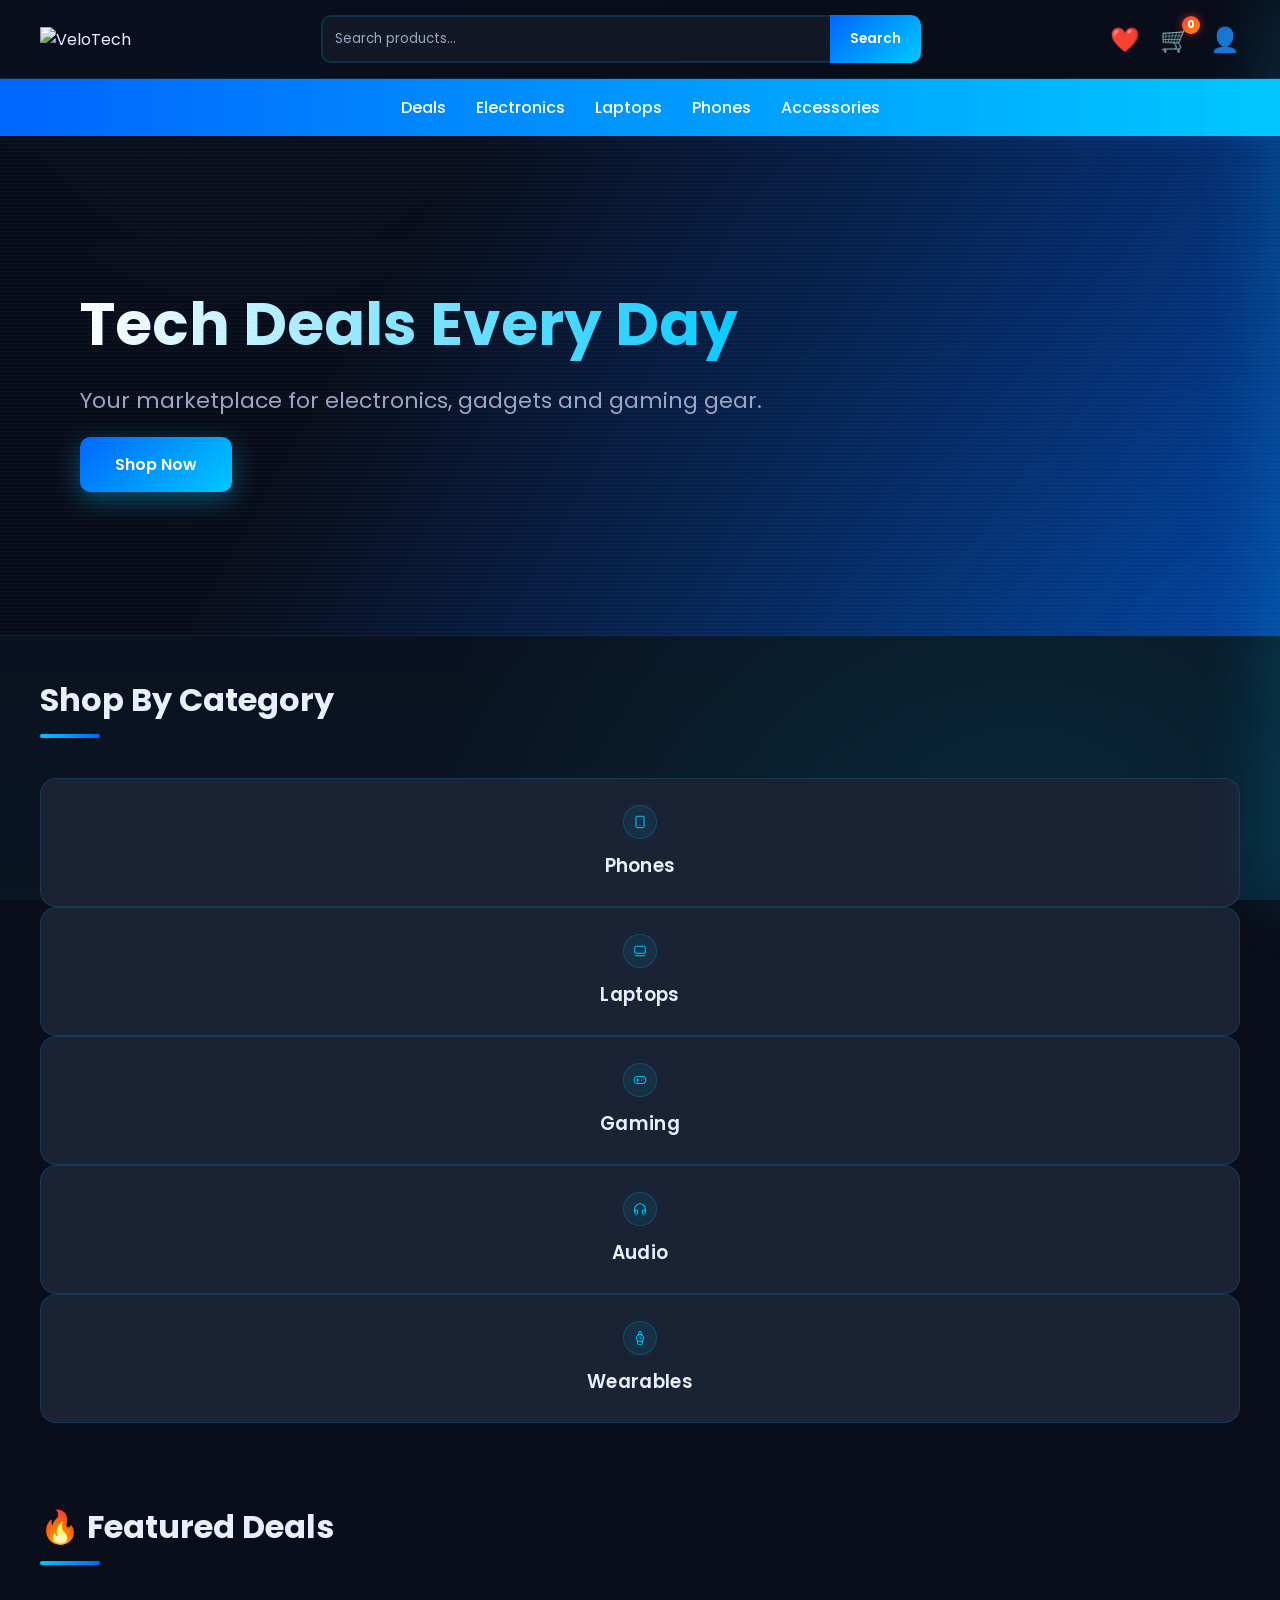
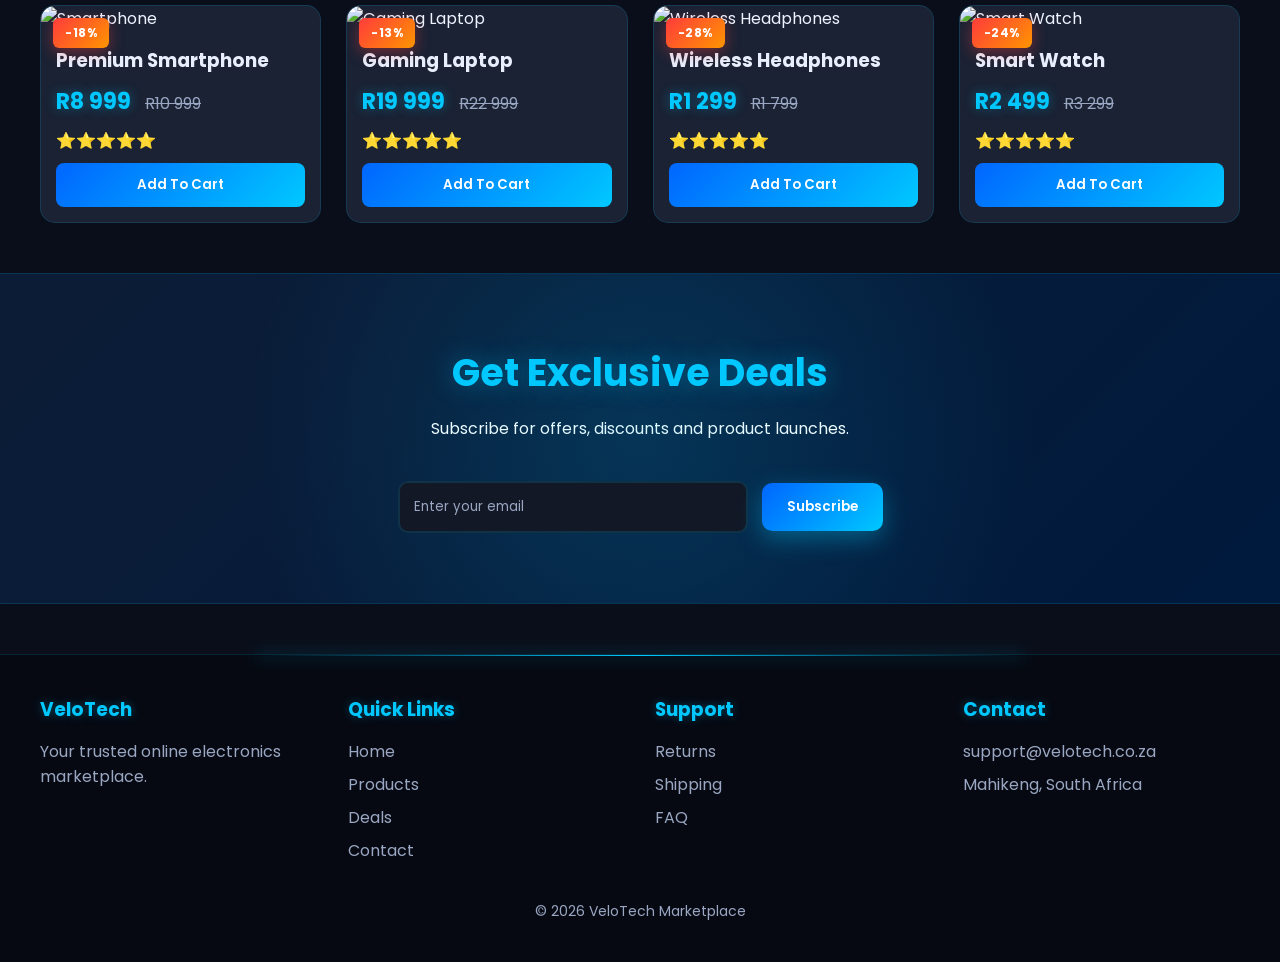
==== commit 23f99380: "Update index.html" ====
--- a/index.html
+++ b/index.html
@@ -26,7 +26,7 @@
   <div class="icons">
     <span>❤️</span>
     <span id="cartIcon">🛒<span class="cart-count" id="cartCount">0</span></span>
-    <span id="userIcon" style="cursor:pointer;">👤</span>
+    <span>👤</span>
   </div>
 </header>
 
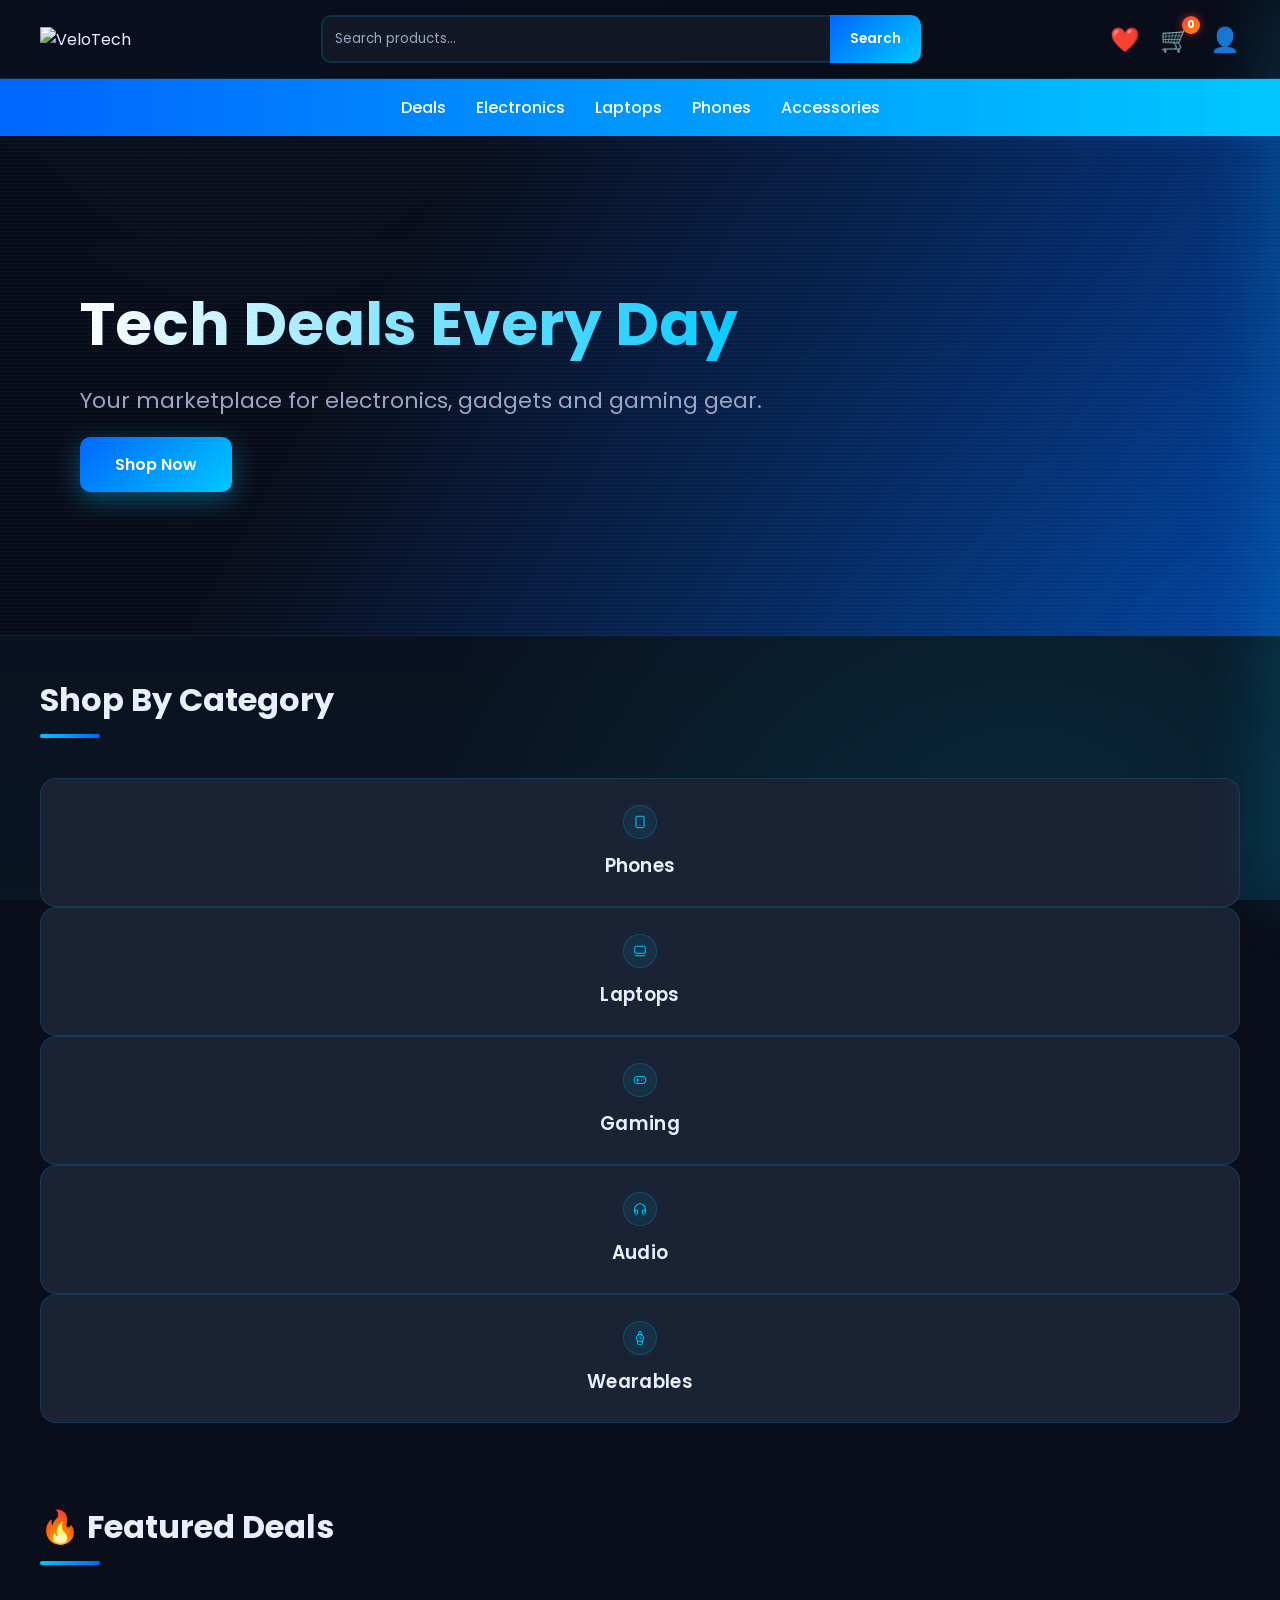
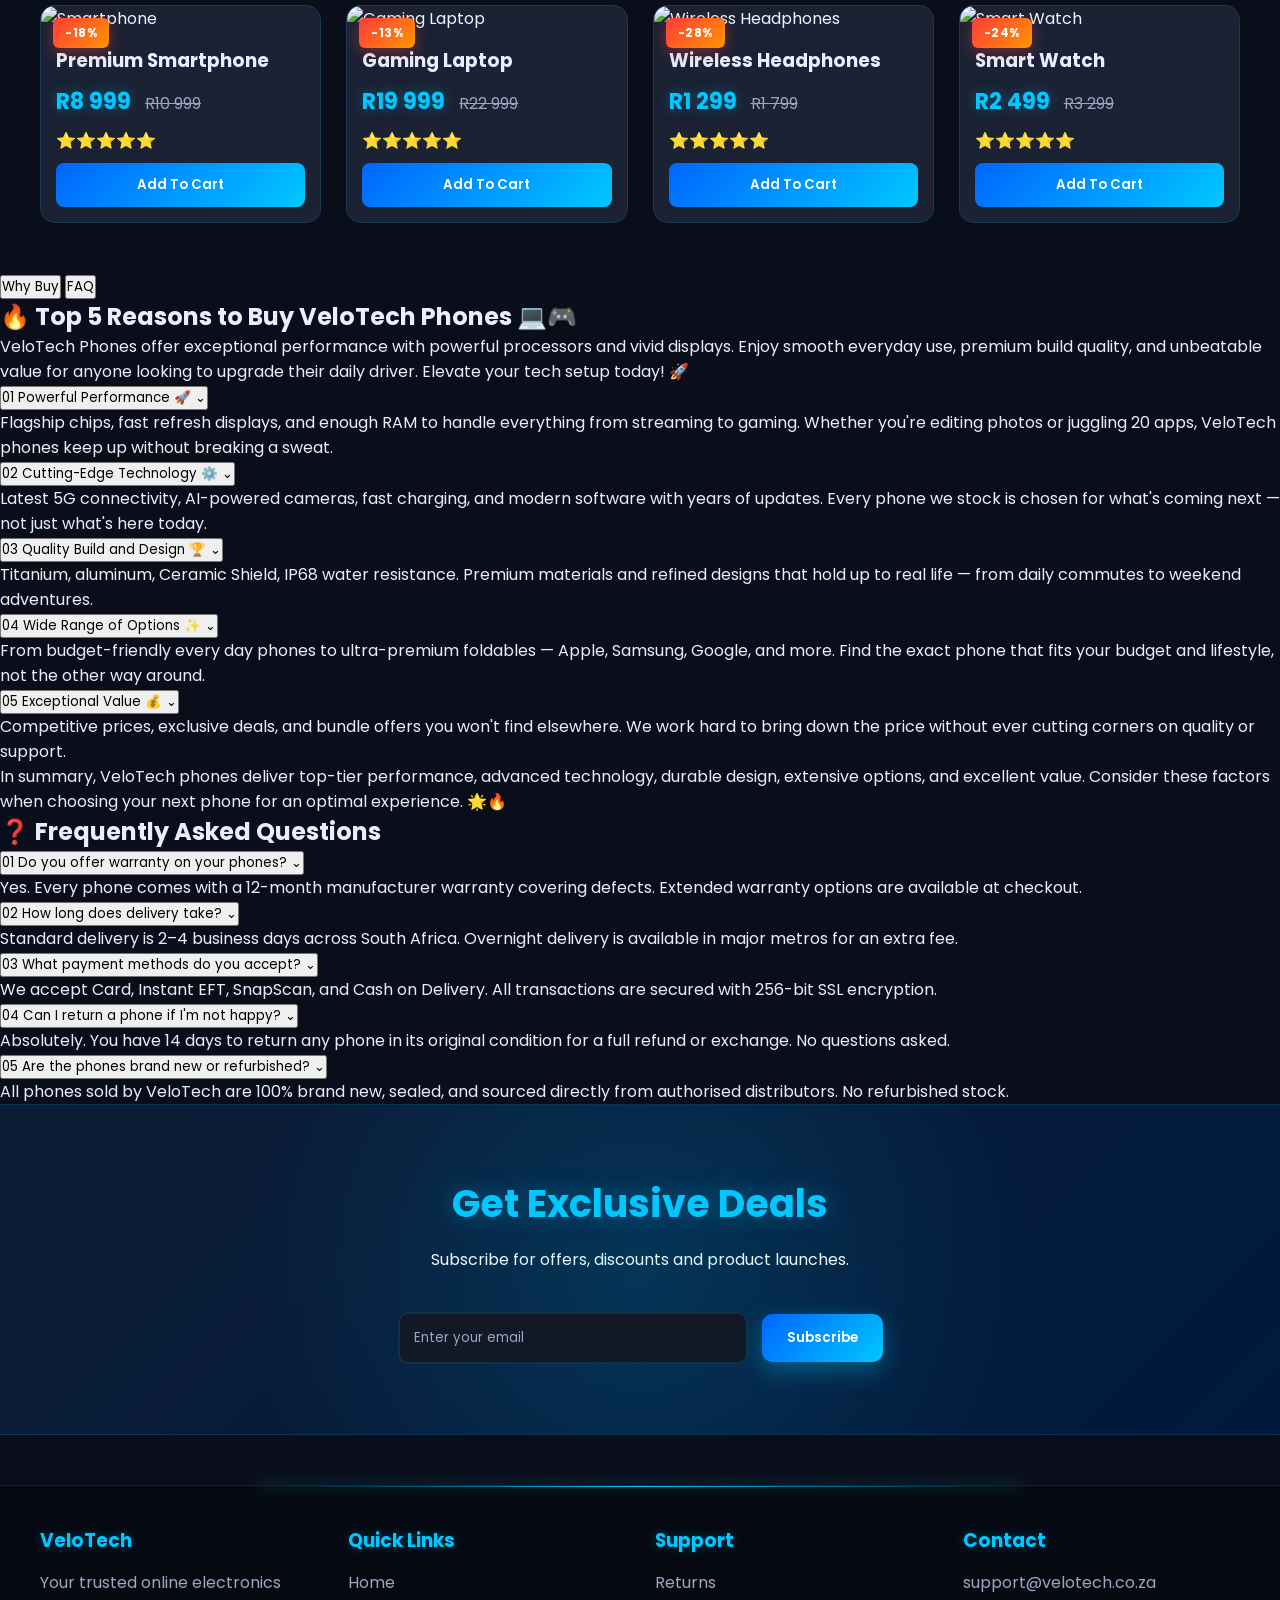
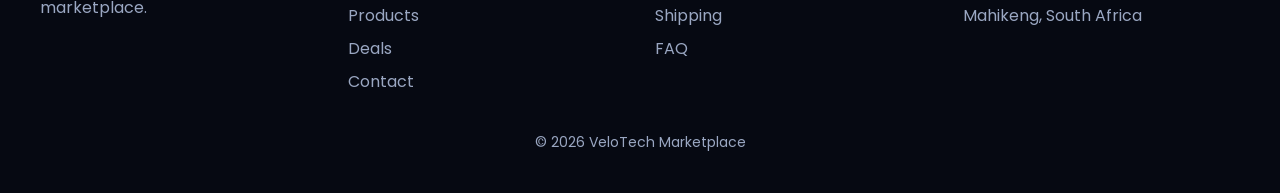
==== commit 11786bb3: "Update index.html" ====
--- a/index.html
+++ b/index.html
@@ -159,6 +159,172 @@
   </div>
 
 </section>
+  <!-- ===== TABS / ACCORDION SECTION ===== -->
+<section class="tabs-section reveal">
+
+  <!-- TAB SWITCHER -->
+  <div class="tab-switcher">
+    <button class="tab-pill active" data-target="why-buy">Why Buy</button>
+    <button class="tab-pill" data-target="faq">FAQ</button>
+  </div>
+
+  <!-- WHY BUY PANEL -->
+  <div class="tab-panel active" id="why-buy">
+
+    <h2 class="tabs-title">🔥 Top 5 Reasons to Buy VeloTech Phones 💻🎮</h2>
+    <p class="tabs-intro">
+      VeloTech Phones offer exceptional performance with powerful processors and vivid displays.
+      Enjoy smooth everyday use, premium build quality, and unbeatable value for anyone looking
+      to upgrade their daily driver. Elevate your tech setup today! 🚀
+    </p>
+
+    <div class="accordion">
+
+      <div class="accordion-item">
+        <button class="accordion-header">
+          <span class="acc-number">01</span>
+          <span class="acc-title">Powerful Performance 🚀</span>
+          <span class="acc-icon">⌄</span>
+        </button>
+        <div class="accordion-body">
+          <p>Flagship chips, fast refresh displays, and enough RAM to handle everything from
+          streaming to gaming. Whether you're editing photos or juggling 20 apps, VeloTech
+          phones keep up without breaking a sweat.</p>
+        </div>
+      </div>
+
+      <div class="accordion-item">
+        <button class="accordion-header">
+          <span class="acc-number">02</span>
+          <span class="acc-title">Cutting-Edge Technology ⚙️</span>
+          <span class="acc-icon">⌄</span>
+        </button>
+        <div class="accordion-body">
+          <p>Latest 5G connectivity, AI-powered cameras, fast charging, and modern software
+          with years of updates. Every phone we stock is chosen for what's coming next —
+          not just what's here today.</p>
+        </div>
+      </div>
+
+      <div class="accordion-item">
+        <button class="accordion-header">
+          <span class="acc-number">03</span>
+          <span class="acc-title">Quality Build and Design 🏆</span>
+          <span class="acc-icon">⌄</span>
+        </button>
+        <div class="accordion-body">
+          <p>Titanium, aluminum, Ceramic Shield, IP68 water resistance. Premium materials and
+          refined designs that hold up to real life — from daily commutes to weekend adventures.</p>
+        </div>
+      </div>
+
+      <div class="accordion-item">
+        <button class="accordion-header">
+          <span class="acc-number">04</span>
+          <span class="acc-title">Wide Range of Options ✨</span>
+          <span class="acc-icon">⌄</span>
+        </button>
+        <div class="accordion-body">
+          <p>From budget-friendly every day phones to ultra-premium foldables — Apple, Samsung,
+          Google, and more. Find the exact phone that fits your budget and lifestyle, not the
+          other way around.</p>
+        </div>
+      </div>
+
+      <div class="accordion-item">
+        <button class="accordion-header">
+          <span class="acc-number">05</span>
+          <span class="acc-title">Exceptional Value 💰</span>
+          <span class="acc-icon">⌄</span>
+        </button>
+        <div class="accordion-body">
+          <p>Competitive prices, exclusive deals, and bundle offers you won't find elsewhere.
+          We work hard to bring down the price without ever cutting corners on quality or support.</p>
+        </div>
+      </div>
+
+    </div>
+
+    <p class="tabs-summary">
+      In summary, VeloTech phones deliver top-tier performance, advanced technology, durable
+      design, extensive options, and excellent value. Consider these factors when choosing your
+      next phone for an optimal experience. 🌟🔥
+    </p>
+
+  </div>
+
+  <!-- FAQ PANEL -->
+  <div class="tab-panel" id="faq">
+
+    <h2 class="tabs-title">❓ Frequently Asked Questions</h2>
+
+    <div class="accordion">
+
+      <div class="accordion-item">
+        <button class="accordion-header">
+          <span class="acc-number">01</span>
+          <span class="acc-title">Do you offer warranty on your phones?</span>
+          <span class="acc-icon">⌄</span>
+        </button>
+        <div class="accordion-body">
+          <p>Yes. Every phone comes with a 12-month manufacturer warranty covering defects.
+          Extended warranty options are available at checkout.</p>
+        </div>
+      </div>
+
+      <div class="accordion-item">
+        <button class="accordion-header">
+          <span class="acc-number">02</span>
+          <span class="acc-title">How long does delivery take?</span>
+          <span class="acc-icon">⌄</span>
+        </button>
+        <div class="accordion-body">
+          <p>Standard delivery is 2–4 business days across South Africa. Overnight delivery
+          is available in major metros for an extra fee.</p>
+        </div>
+      </div>
+
+      <div class="accordion-item">
+        <button class="accordion-header">
+          <span class="acc-number">03</span>
+          <span class="acc-title">What payment methods do you accept?</span>
+          <span class="acc-icon">⌄</span>
+        </button>
+        <div class="accordion-body">
+          <p>We accept Card, Instant EFT, SnapScan, and Cash on Delivery. All transactions
+          are secured with 256-bit SSL encryption.</p>
+        </div>
+      </div>
+
+      <div class="accordion-item">
+        <button class="accordion-header">
+          <span class="acc-number">04</span>
+          <span class="acc-title">Can I return a phone if I'm not happy?</span>
+          <span class="acc-icon">⌄</span>
+        </button>
+        <div class="accordion-body">
+          <p>Absolutely. You have 14 days to return any phone in its original condition for
+          a full refund or exchange. No questions asked.</p>
+        </div>
+      </div>
+
+      <div class="accordion-item">
+        <button class="accordion-header">
+          <span class="acc-number">05</span>
+          <span class="acc-title">Are the phones brand new or refurbished?</span>
+          <span class="acc-icon">⌄</span>
+        </button>
+        <div class="accordion-body">
+          <p>All phones sold by VeloTech are 100% brand new, sealed, and sourced directly from
+          authorised distributors. No refurbished stock.</p>
+        </div>
+      </div>
+
+    </div>
+
+  </div>
+
+</section>
 
 <section class="newsletter reveal">
   <h2>Get Exclusive Deals</h2>
--- a/style.css
+++ b/style.css
@@ -1565,3 +1565,250 @@
     font-size:26px;
   }
 }
+/* ============================================
+   SHOP LAYOUT + FILTER SIDEBAR
+   ============================================ */
+
+.shop-layout{
+  display:grid;
+  grid-template-columns:280px 1fr;
+  gap:30px;
+  padding:0 40px 60px;
+  align-items:start;
+}
+
+/* ---- SIDEBAR ---- */
+.filter-sidebar{
+  background:linear-gradient(180deg,var(--bg-card),var(--bg-panel));
+  border:1px solid var(--border);
+  border-radius:16px;
+  padding:22px;
+  position:sticky;
+  top:100px;
+  max-height:calc(100vh - 120px);
+  overflow-y:auto;
+}
+
+.filter-header{
+  display:flex;
+  justify-content:space-between;
+  align-items:center;
+  padding-bottom:16px;
+  margin-bottom:16px;
+  border-bottom:1px solid var(--border);
+}
+.filter-header h2{
+  font-size:18px;
+  color:var(--text);
+}
+.filter-reset{
+  background:transparent;
+  border:1px solid var(--border);
+  color:var(--accent);
+  padding:6px 12px;
+  border-radius:8px;
+  font-size:12px;
+  cursor:pointer;
+  transition:.25s;
+  font-family:inherit;
+  font-weight:600;
+}
+.filter-reset:hover{
+  background:var(--accent);
+  color:#fff;
+  border-color:var(--accent);
+  box-shadow:0 0 15px var(--accent-glow);
+}
+
+/* Active filters tags */
+.active-filters{
+  display:flex;
+  flex-wrap:wrap;
+  gap:6px;
+  margin-bottom:14px;
+}
+.tag{
+  display:inline-flex;
+  align-items:center;
+  gap:6px;
+  background:rgba(0,200,255,.12);
+  border:1px solid rgba(0,200,255,.35);
+  color:var(--accent);
+  padding:4px 10px;
+  border-radius:20px;
+  font-size:12px;
+  font-weight:600;
+}
+.tag button{
+  background:transparent;
+  border:none;
+  color:var(--accent);
+  cursor:pointer;
+  font-size:14px;
+  padding:0;
+  line-height:1;
+  transition:.2s;
+}
+.tag button:hover{
+  color:var(--hot);
+}
+
+/* Filter blocks */
+.filter-block{
+  padding:16px 0;
+  border-bottom:1px solid var(--border);
+}
+.filter-block:last-child{
+  border-bottom:none;
+}
+.filter-block h3{
+  font-size:14px;
+  color:var(--text);
+  margin-bottom:12px;
+  font-weight:600;
+}
+
+/* Checkbox rows */
+.check-row{
+  display:flex;
+  align-items:center;
+  gap:10px;
+  padding:7px 0;
+  font-size:14px;
+  color:var(--text);
+  cursor:pointer;
+  transition:.2s;
+  border-radius:6px;
+  padding-left:6px;
+}
+.check-row:hover{
+  background:rgba(0,200,255,.06);
+  color:var(--accent);
+}
+.check-row input{
+  accent-color:var(--accent);
+  width:16px;
+  height:16px;
+  flex-shrink:0;
+}
+.check-row .count{
+  margin-left:auto;
+  color:var(--text-dim);
+  font-size:12px;
+  background:var(--bg-panel);
+  padding:2px 8px;
+  border-radius:10px;
+}
+
+/* Price sliders */
+.price-values{
+  display:flex;
+  justify-content:space-between;
+  font-size:13px;
+  color:var(--accent);
+  font-weight:600;
+  margin-bottom:10px;
+}
+.filter-block input[type="range"]{
+  width:100%;
+  accent-color:var(--accent);
+  margin-bottom:8px;
+  cursor:pointer;
+}
+
+/* Sort select */
+.sort-select{
+  width:100%;
+  padding:10px 12px;
+  background:var(--bg-panel);
+  border:1px solid var(--border);
+  border-radius:10px;
+  color:var(--text);
+  font-family:inherit;
+  font-size:14px;
+  outline:none;
+  cursor:pointer;
+  transition:.25s;
+}
+.sort-select:focus{
+  border-color:var(--accent);
+  box-shadow:0 0 15px var(--accent-glow);
+}
+
+/* ---- MAIN AREA ---- */
+.shop-main{
+  min-width:0;
+}
+
+.shop-toolbar{
+  display:flex;
+  justify-content:space-between;
+  align-items:center;
+  margin-bottom:20px;
+  padding:12px 16px;
+  background:var(--bg-card);
+  border:1px solid var(--border);
+  border-radius:12px;
+}
+.shop-toolbar span{
+  color:var(--text-dim);
+  font-size:14px;
+}
+
+.filter-toggle{
+  display:none;
+  background:linear-gradient(135deg,var(--accent-2),var(--accent));
+  color:#fff;
+  border:none;
+  padding:10px 18px;
+  border-radius:10px;
+  font-weight:600;
+  cursor:pointer;
+  font-family:inherit;
+  box-shadow:0 4px 15px var(--accent-glow);
+}
+
+/* Products inside shop-main no longer need left/right padding */
+.shop-main .products{
+  padding:0;
+  grid-template-columns:repeat(auto-fit,minmax(240px,1fr));
+}
+
+/* ---- MOBILE ---- */
+@media(max-width:900px){
+  .shop-layout{
+    grid-template-columns:1fr;
+    padding:0 20px 40px;
+  }
+
+  .filter-sidebar{
+    display:none;
+    position:fixed;
+    top:0;
+    left:0;
+    width:100%;
+    max-width:340px;
+    height:100vh;
+    max-height:100vh;
+    border-radius:0;
+    z-index:1500;
+    overflow-y:auto;
+  }
+  .filter-sidebar.open-mobile{
+    display:block;
+    animation:slide-in .3s ease;
+  }
+
+  @keyframes slide-in{
+    from{ transform:translateX(-100%); }
+    to  { transform:translateX(0); }
+  }
+
+  .filter-toggle{
+    display:block;
+  }
+
+  .shop-toolbar{
+    padding:10px 14px;
+  }
+}
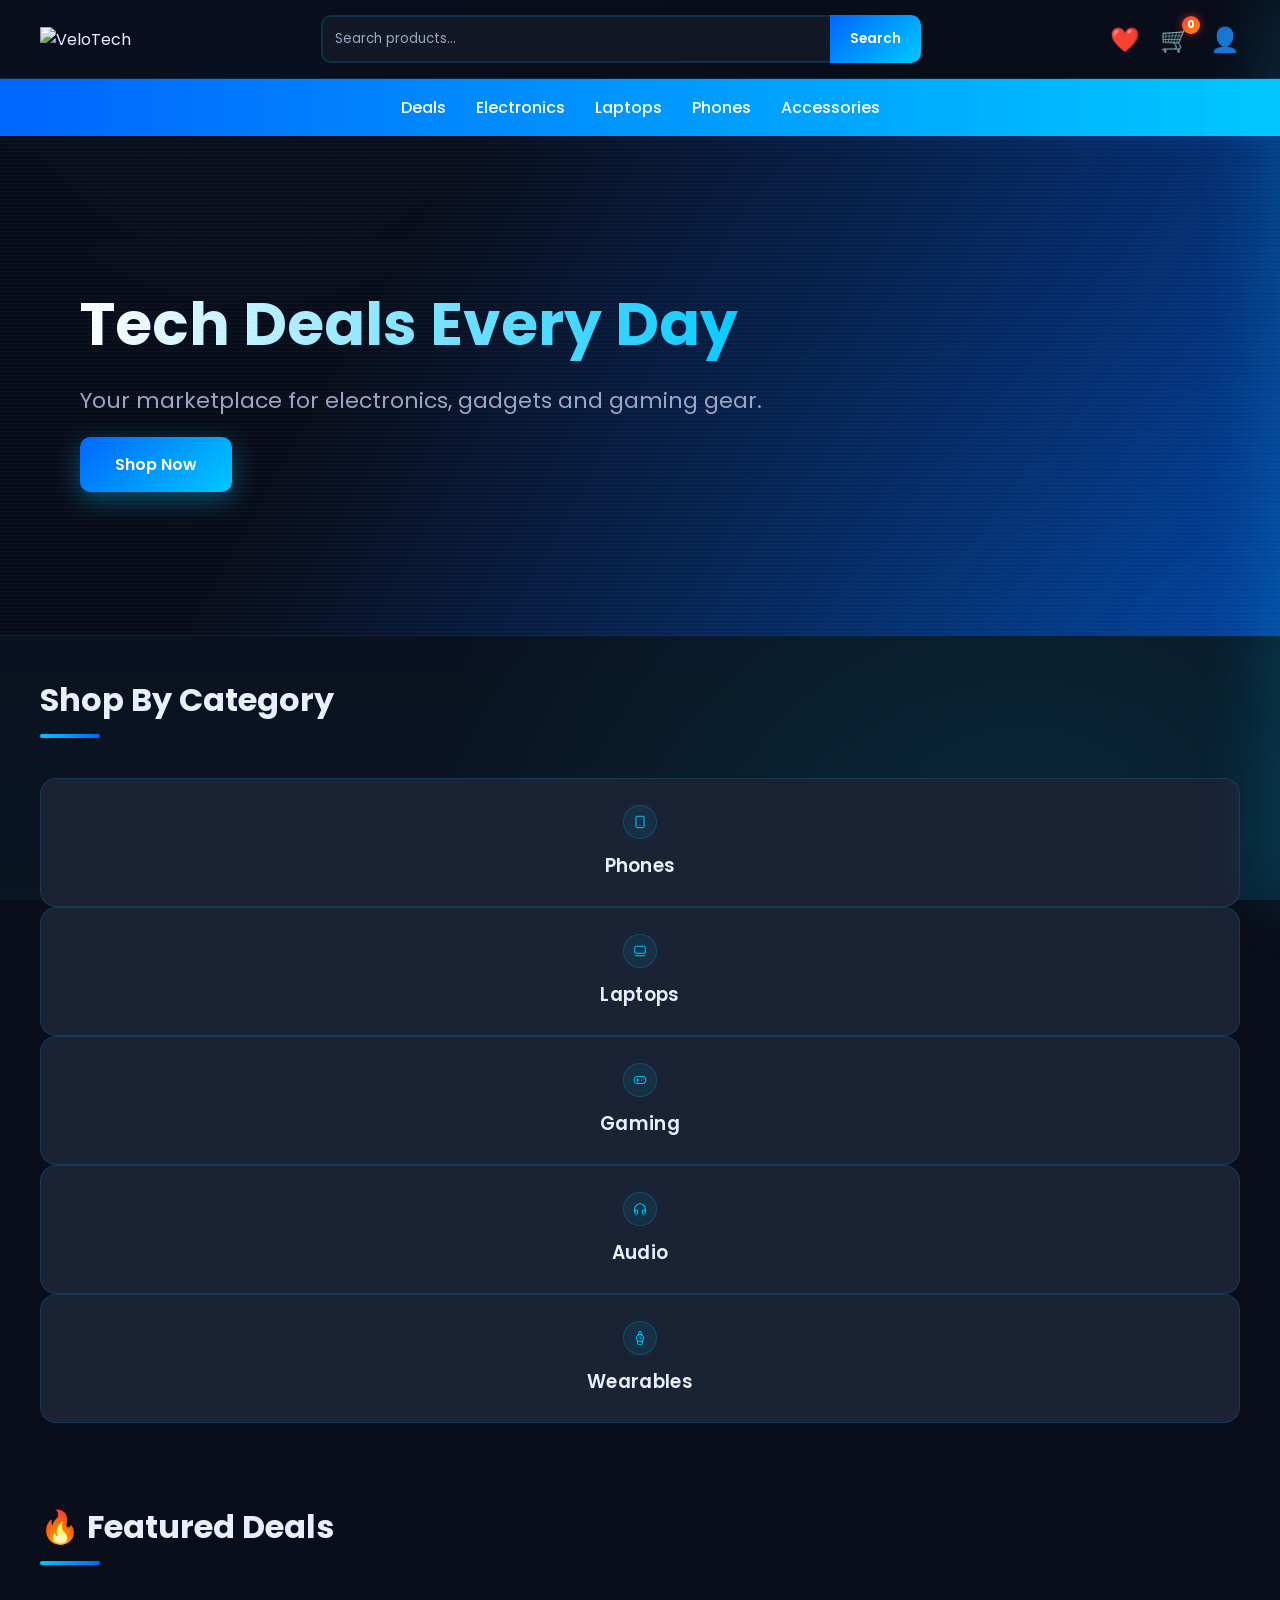
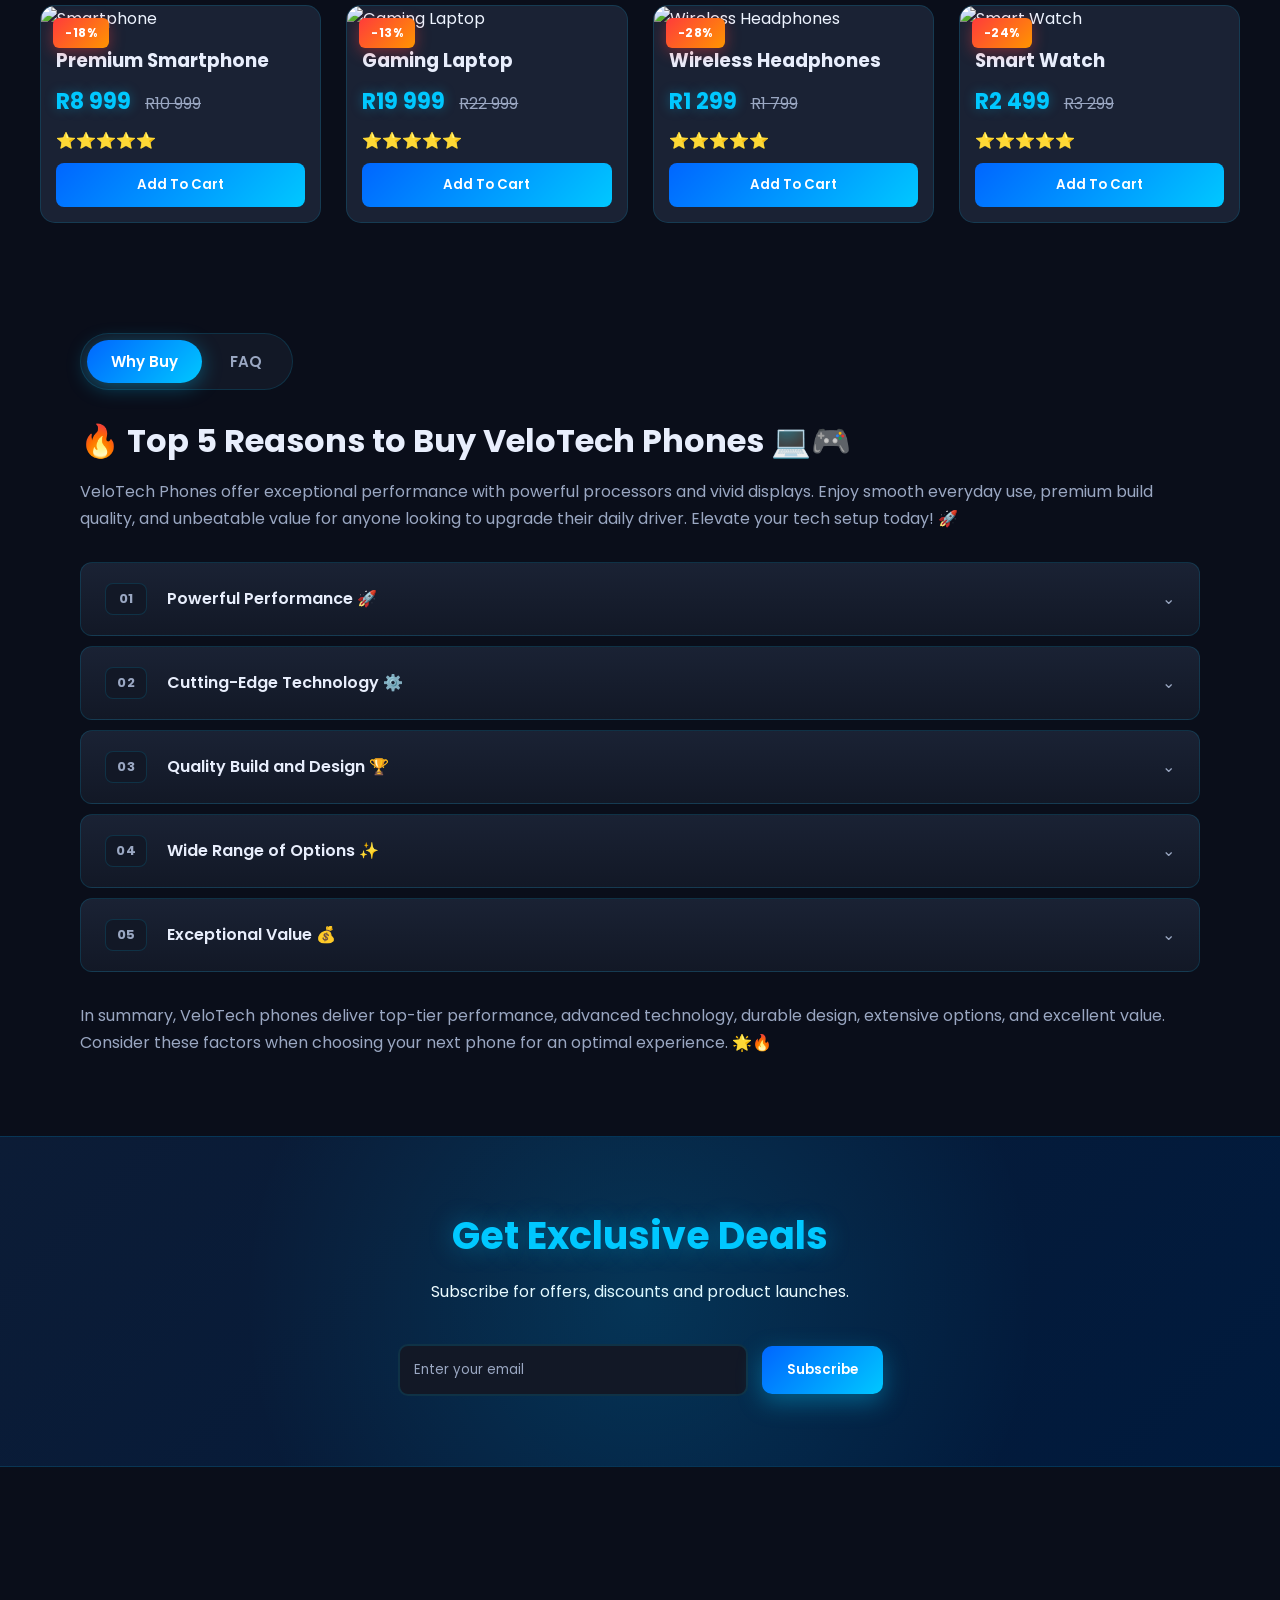
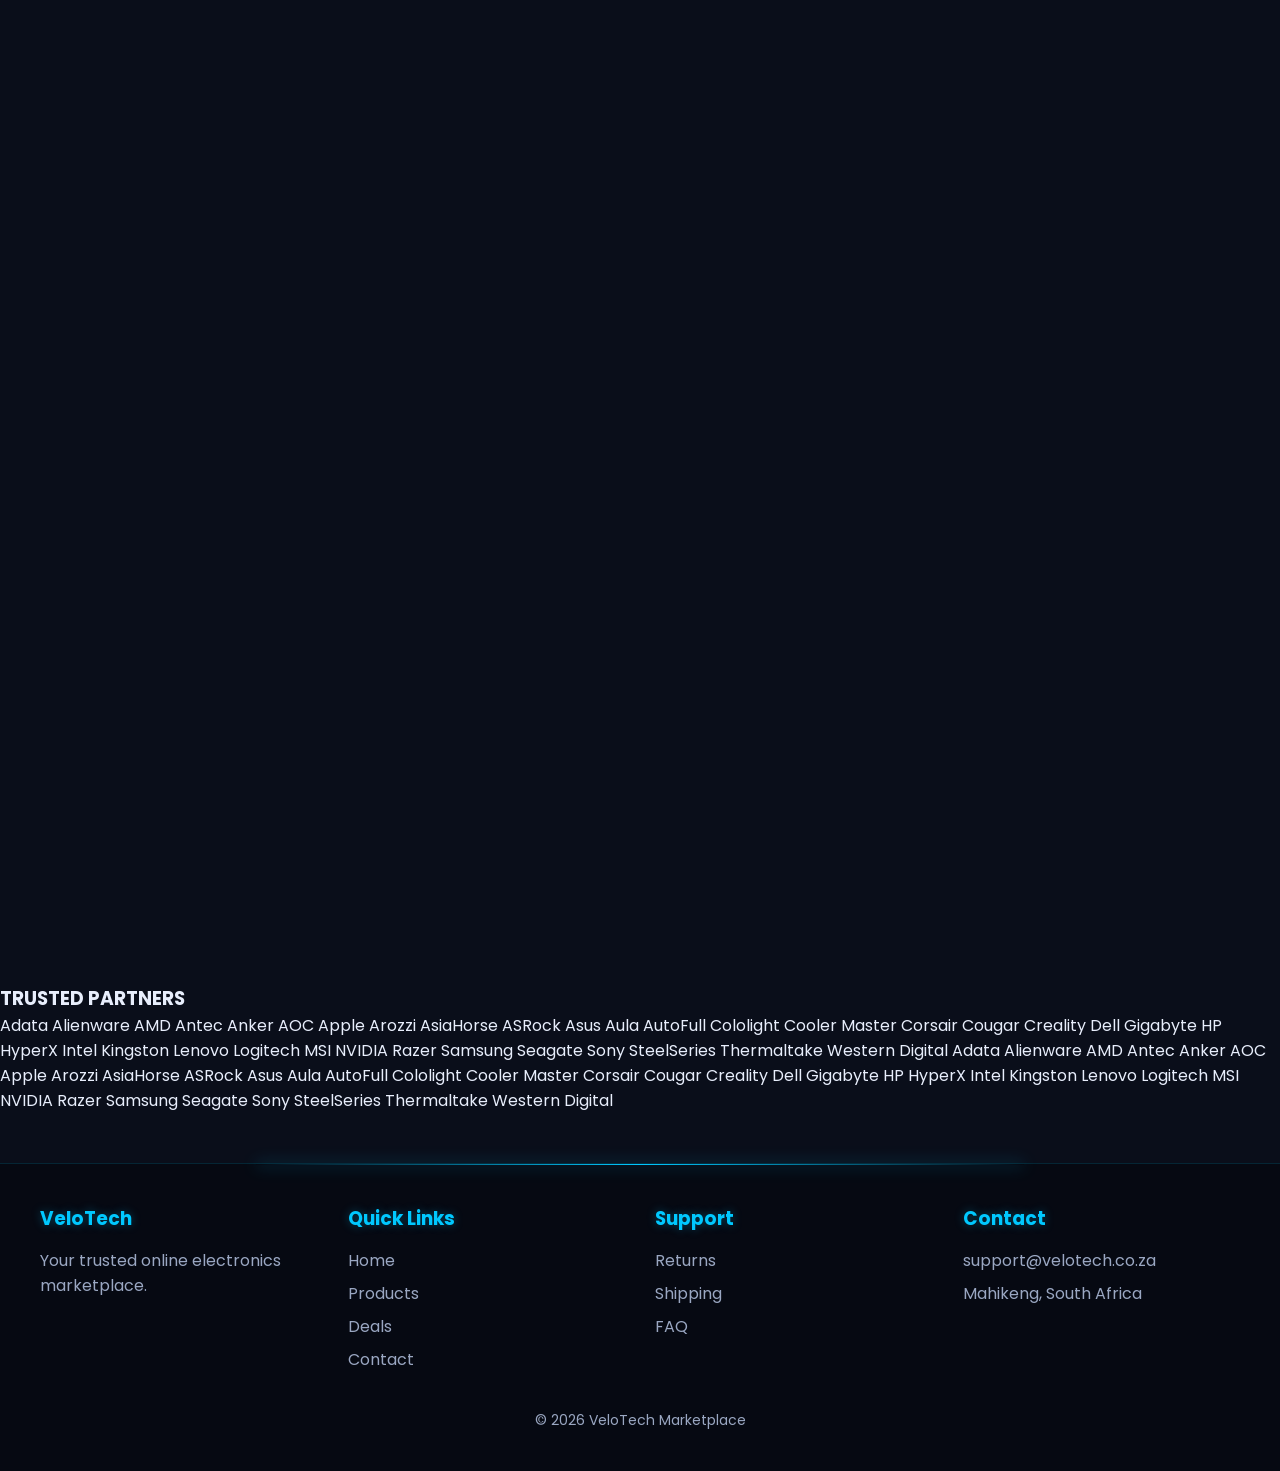
==== commit d3e86f50: "Update index.html" ====
--- a/index.html
+++ b/index.html
@@ -335,6 +335,159 @@
     <button>Subscribe</button>
   </div>
 </section>
+  <!-- ===== FOLLOW US + GET THE APP ===== -->
+<section class="social-app-bar reveal">
+
+  <!-- LEFT: FOLLOW US -->
+  <div class="social-block">
+    <h3 class="bar-label">FOLLOW US</h3>
+    <div class="social-icons">
+
+      <a href="https://instagram.com" target="_blank" class="social-icon instagram" aria-label="Instagram">
+        <svg viewBox="0 0 24 24" fill="currentColor">
+          <path d="M12 2.2c3.2 0 3.6 0 4.9.1 1.2.1 1.8.2 2.2.4.6.2 1 .5 1.4.9.4.4.7.8.9 1.4.2.4.4 1 .4 2.2.1 1.3.1 1.7.1 4.9s0 3.6-.1 4.9c-.1 1.2-.2 1.8-.4 2.2-.2.6-.5 1-.9 1.4-.4.4-.8.7-1.4.9-.4.2-1 .4-2.2.4-1.3.1-1.7.1-4.9.1s-3.6 0-4.9-.1c-1.2-.1-1.8-.2-2.2-.4-.6-.2-1-.5-1.4-.9-.4-.4-.7-.8-.9-1.4-.2-.4-.4-1-.4-2.2-.1-1.3-.1-1.7-.1-4.9s0-3.6.1-4.9c.1-1.2.2-1.8.4-2.2.2-.6.5-1 .9-1.4.4-.4.8-.7 1.4-.9.4-.2 1-.4 2.2-.4 1.3-.1 1.7-.1 4.9-.1zM12 0C8.7 0 8.3 0 7.1.1c-1.3.1-2.1.3-2.9.6-.8.3-1.4.7-2.1 1.4C1.4 2.8 1 3.4.7 4.2c-.3.8-.5 1.6-.6 2.9C0 8.3 0 8.7 0 12s0 3.7.1 4.9c.1 1.3.3 2.1.6 2.9.3.8.7 1.4 1.4 2.1.7.7 1.3 1 2.1 1.4.8.3 1.6.5 2.9.6 1.2.1 1.6.1 4.9.1s3.7 0 4.9-.1c1.3-.1 2.1-.3 2.9-.6.8-.3 1.4-.7 2.1-1.4.7-.7 1-1.3 1.4-2.1.3-.8.5-1.6.6-2.9.1-1.2.1-1.6.1-4.9s0-3.7-.1-4.9c-.1-1.3-.3-2.1-.6-2.9-.3-.8-.7-1.4-1.4-2.1-.7-.7-1.3-1-2.1-1.4-.8-.3-1.6-.5-2.9-.6C15.7 0 15.3 0 12 0zm0 5.8c-3.4 0-6.2 2.8-6.2 6.2s2.8 6.2 6.2 6.2 6.2-2.8 6.2-6.2-2.8-6.2-6.2-6.2zM12 16c-2.2 0-4-1.8-4-4s1.8-4 4-4 4 1.8 4 4-1.8 4-4 4zm6.4-10.4c-.8 0-1.5.7-1.5 1.5s.7 1.5 1.5 1.5 1.5-.7 1.5-1.5-.7-1.5-1.5-1.5z"/>
+        </svg>
+      </a>
+
+      <a href="https://x.com" target="_blank" class="social-icon x" aria-label="X">
+        <svg viewBox="0 0 24 24" fill="currentColor">
+          <path d="M18.9 1.15h3.68l-8.04 9.19L24 22.85h-7.4l-5.8-7.58-6.63 7.58H.5l8.6-9.83L0 1.15h7.6l5.24 6.93 6.06-6.93zm-1.29 19.5h2.04L6.49 3.24H4.3l13.31 17.41z"/>
+        </svg>
+      </a>
+
+      <a href="https://facebook.com" target="_blank" class="social-icon facebook" aria-label="Facebook">
+        <svg viewBox="0 0 24 24" fill="currentColor">
+          <path d="M24 12.07C24 5.4 18.63 0 12 0S0 5.4 0 12.07C0 18.1 4.39 23.1 10.13 24v-8.44H7.08v-3.49h3.05V9.41c0-3.02 1.79-4.69 4.53-4.69 1.31 0 2.68.24 2.68.24v2.97h-1.51c-1.49 0-1.96.93-1.96 1.89v2.25h3.33l-.53 3.49h-2.8V24C19.61 23.1 24 18.1 24 12.07z"/>
+        </svg>
+      </a>
+
+      <a href="https://youtube.com" target="_blank" class="social-icon youtube" aria-label="YouTube">
+        <svg viewBox="0 0 24 24" fill="currentColor">
+          <path d="M23.5 6.2c-.3-1-1-1.8-2-2.1C19.6 3.6 12 3.6 12 3.6s-7.6 0-9.5.5c-1 .3-1.7 1-2 2.1C0 8.1 0 12 0 12s0 3.9.5 5.8c.3 1 1 1.8 2 2.1 1.9.5 9.5.5 9.5.5s7.6 0 9.5-.5c1-.3 1.7-1 2-2.1.5-1.9.5-5.8.5-5.8s0-3.9-.5-5.8zM9.6 15.6V8.4l6.3 3.6-6.3 3.6z"/>
+        </svg>
+      </a>
+
+      <a href="https://tiktok.com" target="_blank" class="social-icon tiktok" aria-label="TikTok">
+        <svg viewBox="0 0 24 24" fill="currentColor">
+          <path d="M19.59 6.69a4.83 4.83 0 0 1-3.77-4.25V2h-3.45v13.67a2.89 2.89 0 0 1-5.2 1.74 2.89 2.89 0 0 1 2.31-4.64 2.93 2.93 0 0 1 .88.13V9.4a6.84 6.84 0 0 0-1-.05A6.33 6.33 0 0 0 5 20.1a6.34 6.34 0 0 0 10.86-4.43v-7a8.16 8.16 0 0 0 4.77 1.52v-3.4a4.85 4.85 0 0 1-1-.1z"/>
+        </svg>
+      </a>
+
+    </div>
+  </div>
+
+  <!-- RIGHT: GET THE APP -->
+  <div class="app-block">
+    <h3 class="bar-label">GET THE APP</h3>
+    <div class="app-buttons">
+
+      <a href="#" class="store-btn">
+        <svg viewBox="0 0 24 24" fill="currentColor" class="store-icon">
+          <path d="M17.05 12.54c-.03-2.7 2.2-4 2.3-4.06-1.25-1.83-3.2-2.08-3.89-2.11-1.65-.17-3.23.97-4.07.97-.84 0-2.14-.95-3.52-.93-1.81.03-3.48 1.05-4.41 2.67-1.88 3.26-.48 8.09 1.35 10.73.9 1.29 1.97 2.74 3.38 2.69 1.36-.06 1.87-.88 3.51-.88 1.63 0 2.09.88 3.52.85 1.45-.02 2.38-1.31 3.27-2.6 1.03-1.49 1.46-2.94 1.48-3.02-.03-.01-2.85-1.09-2.88-4.31zM14.31 4.55c.74-.9 1.24-2.14 1.11-3.38-1.07.04-2.36.71-3.13 1.61-.69.79-1.29 2.06-1.13 3.27 1.19.09 2.4-.61 3.15-1.5z"/>
+        </svg>
+        <span class="store-text">
+          <small>Download on the</small>
+          <strong>App Store</strong>
+        </span>
+      </a>
+
+      <a href="#" class="store-btn">
+        <svg viewBox="0 0 24 24" fill="currentColor" class="store-icon play-icon">
+          <path d="M3.6 1.8c-.3.3-.5.8-.5 1.4v17.6c0 .6.2 1.1.5 1.4l.1.1L13.5 12V11.9L3.7 1.7l-.1.1zM17.4 15.5L14.3 12l3.1-3.5 4 2.3c1.1.7 1.1 1.9 0 2.5l-4 2.2zM13.5 12.1l3.1 3.4-3.1 1.8-9.5 5.4c-.4.2-.8.2-1.1 0l10.6-10.6zM13.5 11.9L2.9 1.3c.3-.2.7-.2 1.1 0l9.5 5.4 3.1 1.8-3.1 3.4z"/>
+        </svg>
+        <span class="store-text">
+          <small>GET IT ON</small>
+          <strong>Google Play</strong>
+        </span>
+      </a>
+
+    </div>
+  </div>
+
+</section>
+
+<!-- ===== TRUSTED PARTNERS ===== -->
+<section class="trusted-partners reveal">
+
+  <h3 class="partners-label">TRUSTED PARTNERS</h3>
+
+  <div class="partners-marquee">
+    <div class="partners-track">
+      <span>Adata</span>
+      <span>Alienware</span>
+      <span>AMD</span>
+      <span>Antec</span>
+      <span>Anker</span>
+      <span>AOC</span>
+      <span>Apple</span>
+      <span>Arozzi</span>
+      <span>AsiaHorse</span>
+      <span>ASRock</span>
+      <span>Asus</span>
+      <span>Aula</span>
+      <span>AutoFull</span>
+      <span>Cololight</span>
+      <span>Cooler Master</span>
+      <span>Corsair</span>
+      <span>Cougar</span>
+      <span>Creality</span>
+      <span>Dell</span>
+      <span>Gigabyte</span>
+      <span>HP</span>
+      <span>HyperX</span>
+      <span>Intel</span>
+      <span>Kingston</span>
+      <span>Lenovo</span>
+      <span>Logitech</span>
+      <span>MSI</span>
+      <span>NVIDIA</span>
+      <span>Razer</span>
+      <span>Samsung</span>
+      <span>Seagate</span>
+      <span>Sony</span>
+      <span>SteelSeries</span>
+      <span>Thermaltake</span>
+      <span>Western Digital</span>
+      <!-- duplicate for seamless loop -->
+      <span>Adata</span>
+      <span>Alienware</span>
+      <span>AMD</span>
+      <span>Antec</span>
+      <span>Anker</span>
+      <span>AOC</span>
+      <span>Apple</span>
+      <span>Arozzi</span>
+      <span>AsiaHorse</span>
+      <span>ASRock</span>
+      <span>Asus</span>
+      <span>Aula</span>
+      <span>AutoFull</span>
+      <span>Cololight</span>
+      <span>Cooler Master</span>
+      <span>Corsair</span>
+      <span>Cougar</span>
+      <span>Creality</span>
+      <span>Dell</span>
+      <span>Gigabyte</span>
+      <span>HP</span>
+      <span>HyperX</span>
+      <span>Intel</span>
+      <span>Kingston</span>
+      <span>Lenovo</span>
+      <span>Logitech</span>
+      <span>MSI</span>
+      <span>NVIDIA</span>
+      <span>Razer</span>
+      <span>Samsung</span>
+      <span>Seagate</span>
+      <span>Sony</span>
+      <span>SteelSeries</span>
+      <span>Thermaltake</span>
+      <span>Western Digital</span>
+    </div>
+  </div>
+
+</section>
 <!-- ===== SHOPPING CART DRAWER ===== -->
 <div class="cart-overlay" id="cartOverlay"></div>
 
--- a/style.css
+++ b/style.css
@@ -1812,3 +1812,228 @@
     padding:10px 14px;
   }
 }
+/* ============================================
+   TABS + ACCORDION SECTION
+   ============================================ */
+
+.tabs-section{
+  padding:60px 40px 80px;
+  max-width:1200px;
+  margin:0 auto;
+}
+
+/* ---- Pill Tab Switcher ---- */
+.tab-switcher{
+  display:inline-flex;
+  gap:4px;
+  background:var(--bg-panel);
+  border:1px solid var(--border);
+  padding:6px;
+  border-radius:30px;
+  margin-bottom:30px;
+}
+
+.tab-pill{
+  padding:10px 24px;
+  border:none;
+  background:transparent;
+  color:var(--text-dim);
+  font-weight:600;
+  font-size:15px;
+  cursor:pointer;
+  border-radius:24px;
+  transition:.25s;
+  font-family:inherit;
+}
+
+.tab-pill:hover:not(.active){
+  color:var(--text);
+}
+
+.tab-pill.active{
+  background:linear-gradient(135deg,var(--accent-2),var(--accent));
+  color:#fff;
+  box-shadow:0 4px 20px var(--accent-glow);
+}
+
+/* ---- Tab Panels ---- */
+.tab-panel{
+  display:none;
+  animation:fade-in .4s ease;
+}
+
+.tab-panel.active{
+  display:block;
+}
+
+@keyframes fade-in{
+  from{ opacity:0; transform:translateY(10px); }
+  to  { opacity:1; transform:translateY(0); }
+}
+
+/* ---- Titles ---- */
+.tabs-title{
+  font-size:32px;
+  color:var(--text);
+  margin-bottom:16px;
+  font-weight:700;
+  line-height:1.3;
+}
+
+.tabs-intro,
+.tabs-summary{
+  color:var(--text-dim);
+  line-height:1.7;
+  font-size:16px;
+  margin-bottom:30px;
+}
+
+.tabs-summary{
+  margin-top:30px;
+  margin-bottom:0;
+}
+
+/* ---- Accordion ---- */
+.accordion{
+  display:flex;
+  flex-direction:column;
+  gap:10px;
+}
+
+.accordion-item{
+  background:linear-gradient(180deg,var(--bg-card),var(--bg-panel));
+  border:1px solid var(--border);
+  border-radius:12px;
+  overflow:hidden;
+  transition:.3s;
+}
+
+.accordion-item:hover{
+  border-color:rgba(0,200,255,.35);
+}
+
+.accordion-item.open{
+  border-color:var(--accent);
+  box-shadow:0 0 25px rgba(0,200,255,.15);
+}
+
+/* Header */
+.accordion-header{
+  width:100%;
+  display:flex;
+  align-items:center;
+  gap:20px;
+  padding:20px 24px;
+  background:transparent;
+  border:none;
+  color:var(--text);
+  cursor:pointer;
+  font-family:inherit;
+  font-size:16px;
+  text-align:left;
+  transition:.25s;
+}
+
+.accordion-header:hover .acc-title{
+  color:var(--accent);
+}
+
+/* Numbered badge */
+.acc-number{
+  background:var(--bg-panel);
+  border:1px solid var(--border);
+  color:var(--text-dim);
+  min-width:42px;
+  height:32px;
+  display:flex;
+  align-items:center;
+  justify-content:center;
+  border-radius:8px;
+  font-size:13px;
+  font-weight:700;
+  letter-spacing:.5px;
+  flex-shrink:0;
+  transition:.25s;
+}
+
+.accordion-item.open .acc-number{
+  background:linear-gradient(135deg,var(--accent-2),var(--accent));
+  color:#fff;
+  border-color:var(--accent);
+  box-shadow:0 0 15px var(--accent-glow);
+}
+
+/* Title */
+.acc-title{
+  flex:1;
+  font-weight:600;
+  transition:.25s;
+}
+
+.accordion-item.open .acc-title{
+  color:var(--accent);
+  text-shadow:0 0 12px var(--accent-glow);
+}
+
+/* Chevron */
+.acc-icon{
+  font-size:16px;
+  color:var(--text-dim);
+  transition:transform .3s;
+  flex-shrink:0;
+}
+
+.accordion-item.open .acc-icon{
+  transform:rotate(180deg);
+  color:var(--accent);
+}
+
+/* Body */
+.accordion-body{
+  max-height:0;
+  overflow:hidden;
+  transition:max-height .4s ease, padding .3s;
+  padding:0 24px;
+}
+
+.accordion-item.open .accordion-body{
+  max-height:400px;
+  padding:0 24px 22px 86px;
+}
+
+.accordion-body p{
+  color:var(--text-dim);
+  line-height:1.7;
+  font-size:15px;
+}
+
+/* ---- Mobile ---- */
+@media(max-width:768px){
+  .tabs-section{
+    padding:40px 20px 60px;
+  }
+  .tabs-title{
+    font-size:22px;
+  }
+  .tabs-intro,
+  .tabs-summary{
+    font-size:14px;
+  }
+  .tab-pill{
+    padding:9px 18px;
+    font-size:14px;
+  }
+  .accordion-header{
+    padding:16px 18px;
+    gap:14px;
+    font-size:15px;
+  }
+  .acc-number{
+    min-width:36px;
+    height:28px;
+    font-size:12px;
+  }
+  .accordion-item.open .accordion-body{
+    padding:0 18px 18px 68px;
+  }
+}
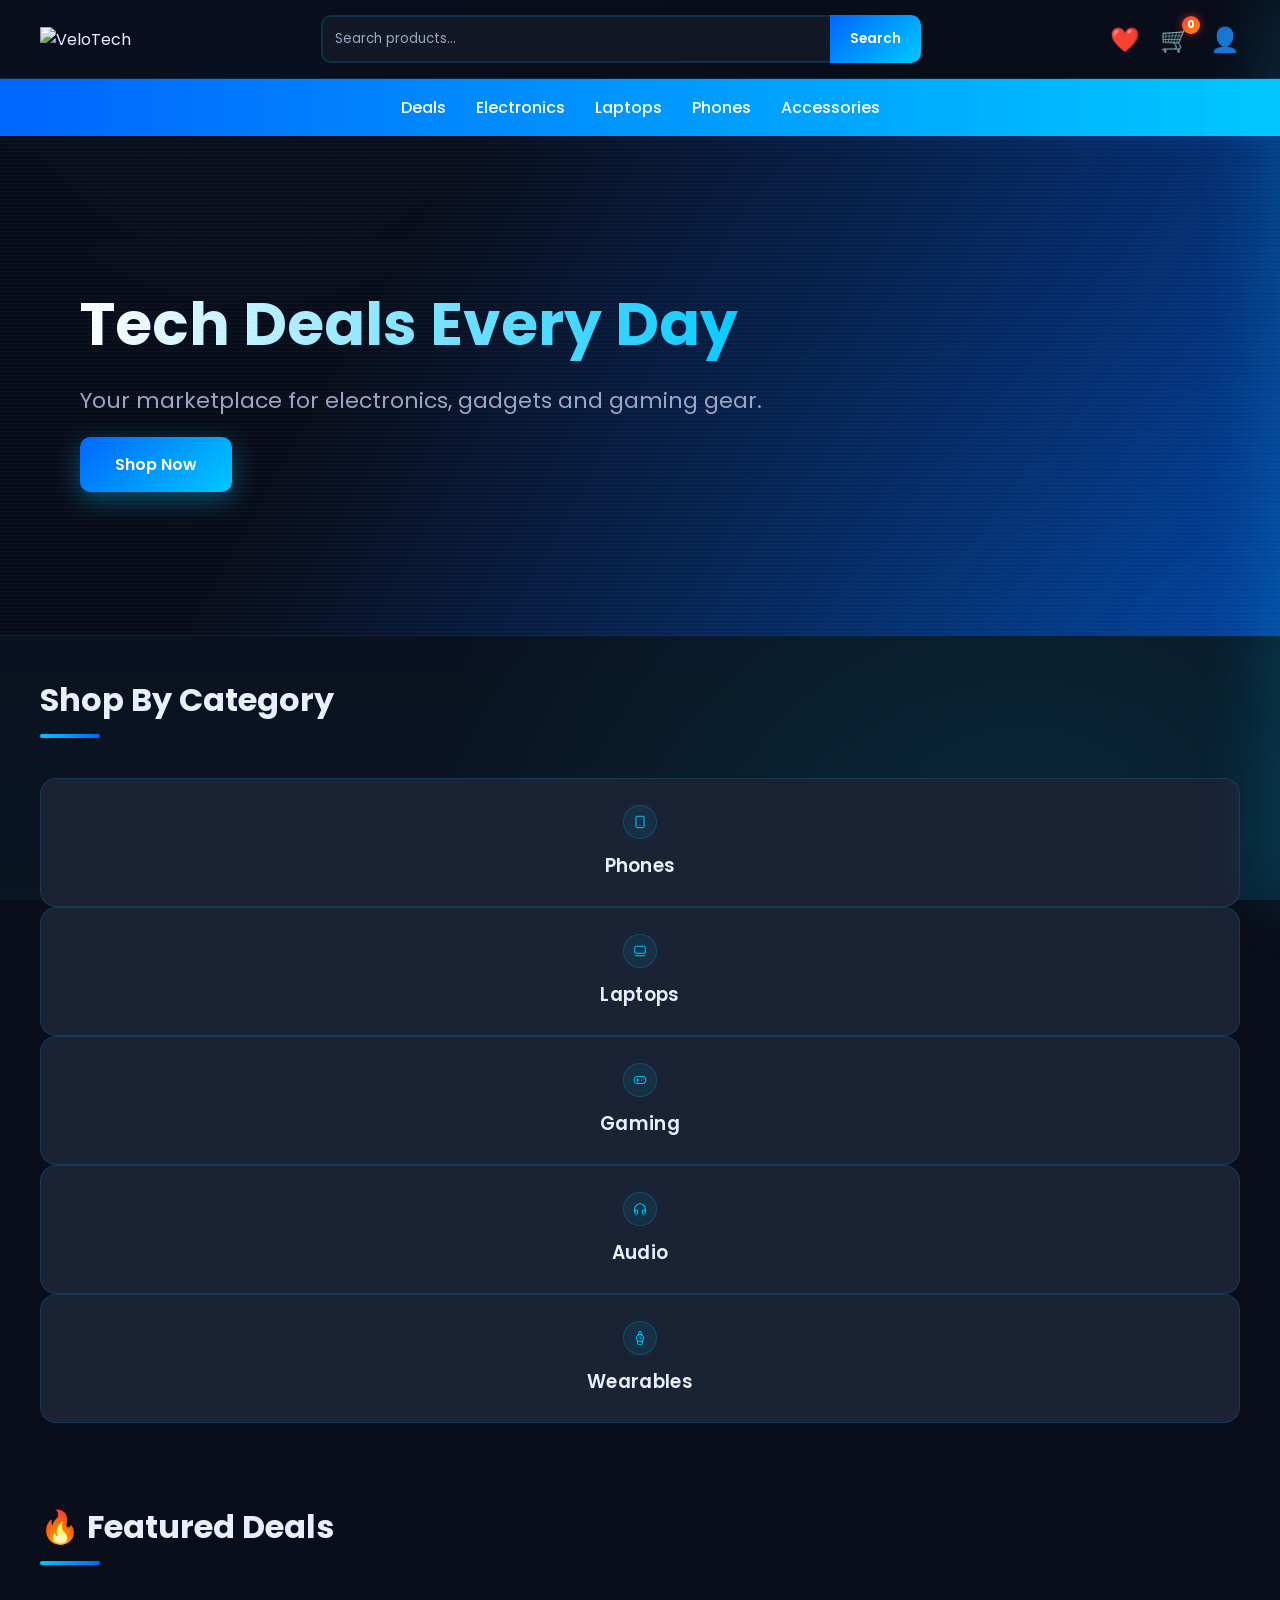
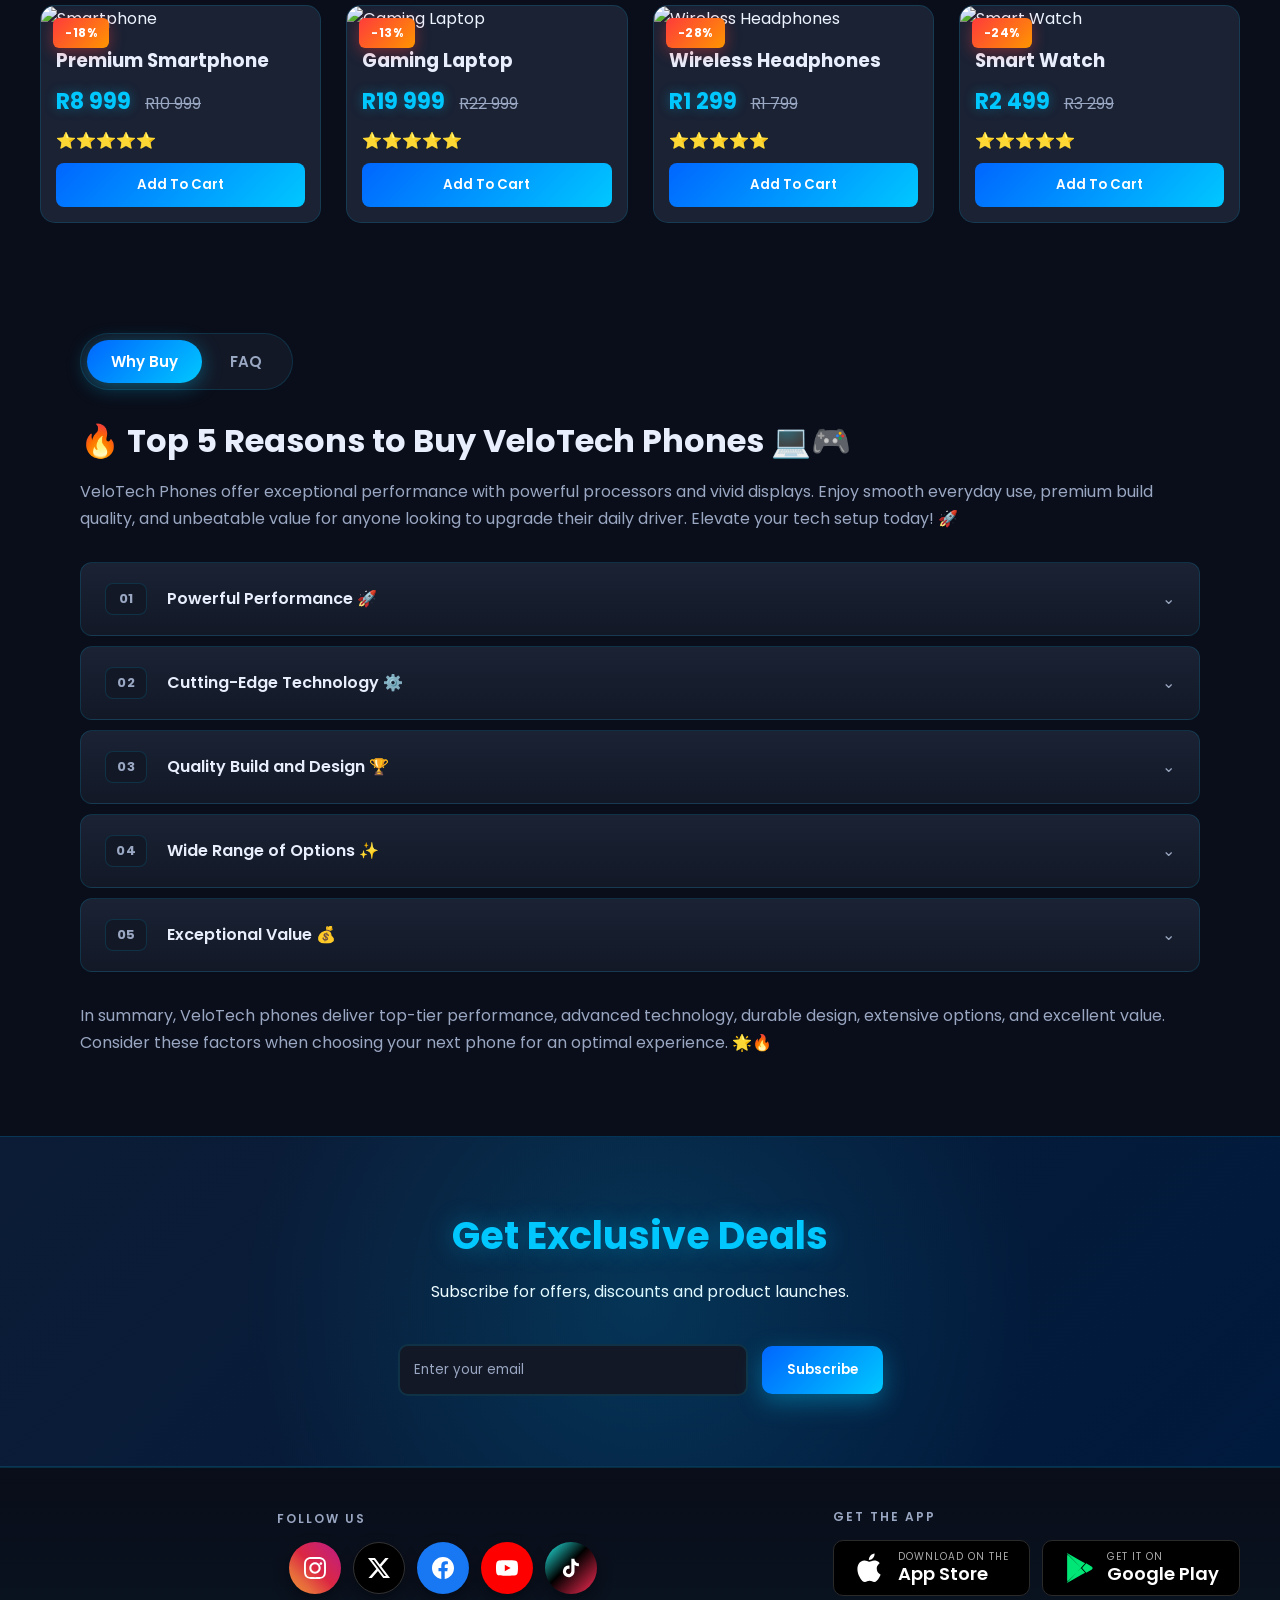
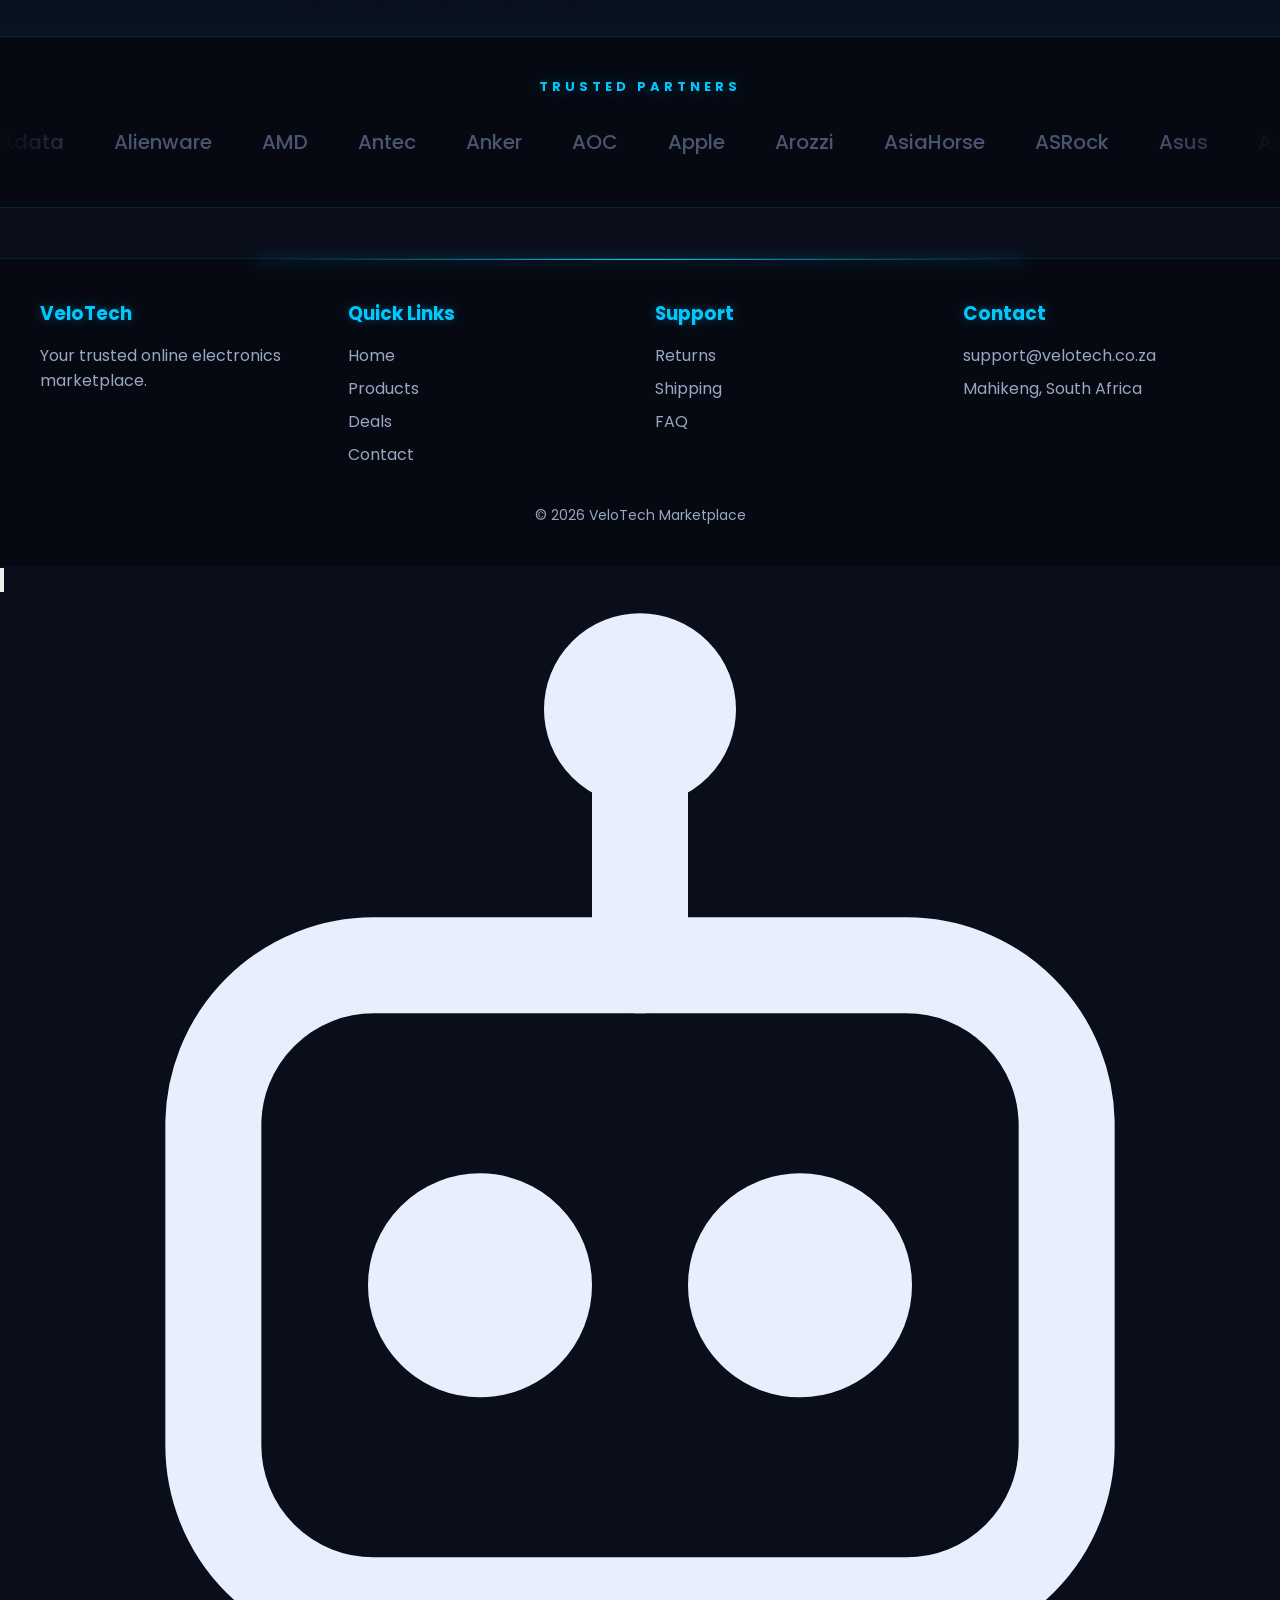
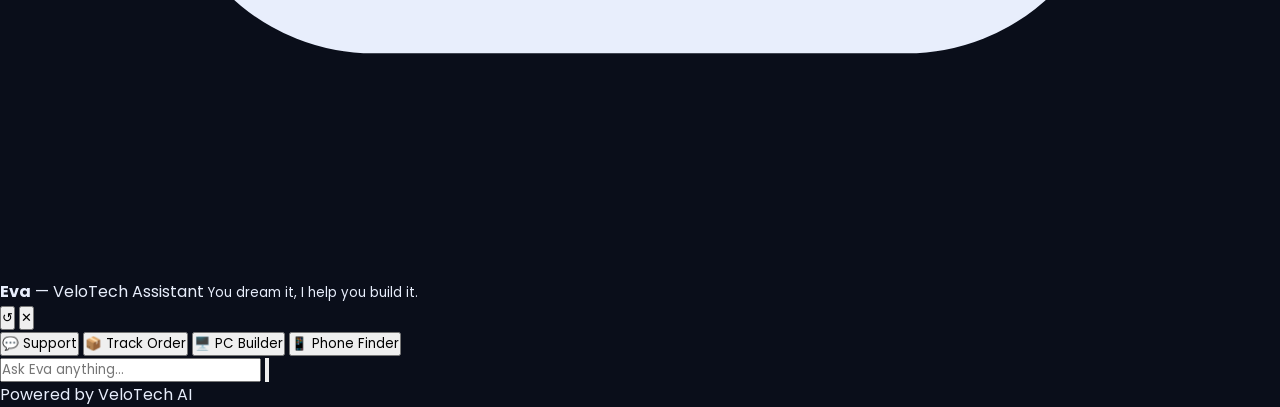
==== commit 62c3c187: "Update index.html" ====
--- a/index.html
+++ b/index.html
@@ -545,7 +545,67 @@
     © 2026 VeloTech Marketplace
   </div>
 </footer>
-
+<!-- ===== VELOTECH AI ASSISTANT (EVA) ===== -->
+
+<!-- Floating trigger button -->
+<button class="eva-fab" id="evaFab" aria-label="Open AI assistant">
+  <svg viewBox="0 0 24 24" fill="none" stroke="currentColor" stroke-width="1.8" stroke-linecap="round" stroke-linejoin="round">
+    <rect x="4" y="7" width="16" height="12" rx="3"/>
+    <line x1="12" y1="2" x2="12" y2="7"/>
+    <circle cx="12" cy="2.2" r="0.9" fill="currentColor"/>
+    <circle cx="9" cy="13" r="1.2" fill="currentColor"/>
+    <circle cx="15" cy="13" r="1.2" fill="currentColor"/>
+    <line x1="9.5" y1="16.5" x2="10.5" y2="16.5"/>
+    <line x1="11.5" y1="16.5" x2="12.5" y2="16.5"/>
+    <line x1="13.5" y1="16.5" x2="14.5" y2="16.5"/>
+  </svg>
+  <span class="eva-fab-pulse"></span>
+</button>
+
+<!-- Chat panel -->
+<div class="eva-panel" id="evaPanel">
+  <div class="eva-header">
+    <div class="eva-avatar">
+      <svg viewBox="0 0 24 24" fill="none" stroke="currentColor" stroke-width="1.8" stroke-linecap="round" stroke-linejoin="round">
+        <rect x="4" y="7" width="16" height="12" rx="3"/>
+        <line x1="12" y1="2" x2="12" y2="7"/>
+        <circle cx="12" cy="2.2" r="0.9" fill="currentColor"/>
+        <circle cx="9" cy="13" r="1.2" fill="currentColor"/>
+        <circle cx="15" cy="13" r="1.2" fill="currentColor"/>
+      </svg>
+    </div>
+    <div class="eva-title">
+      <strong>Eva</strong> <span class="eva-sub">— VeloTech Assistant</span>
+      <small>You dream it, I help you build it.</small>
+    </div>
+    <div class="eva-header-actions">
+      <button class="eva-icon-btn" id="evaReset" title="Reset">↺</button>
+      <button class="eva-icon-btn" id="evaClose" title="Close">✕</button>
+    </div>
+  </div>
+
+  <!-- Quick actions -->
+  <div class="eva-chips">
+    <button class="eva-chip" data-msg="Support">💬 Support</button>
+    <button class="eva-chip" data-msg="Track Order">📦 Track Order</button>
+    <button class="eva-chip" data-msg="PC Builder">🖥️ PC Builder</button>
+    <button class="eva-chip" data-msg="Phone Finder">📱 Phone Finder</button>
+  </div>
+
+  <!-- Messages -->
+  <div class="eva-messages" id="evaMessages"></div>
+
+  <!-- Input -->
+  <div class="eva-input-wrap">
+    <input type="text" id="evaInput" placeholder="Ask Eva anything...">
+    <button class="eva-send" id="evaSend" aria-label="Send">
+      <svg viewBox="0 0 24 24" fill="currentColor">
+        <path d="M2 21l21-9L2 3v7l15 2-15 2v7z"/>
+      </svg>
+    </button>
+  </div>
+  <div class="eva-footer">Powered by VeloTech AI</div>
+</div>
 <!-- Our JavaScript file -->
 <script src="script.js"></script>
 
--- a/style.css
+++ b/style.css
@@ -2037,3 +2037,227 @@
     padding:0 18px 18px 68px;
   }
 }
+/* ============================================
+   SOCIAL + APP BAR (bottom of home page)
+   ============================================ */
+
+.social-app-bar{
+  display:flex;
+  justify-content:space-between;
+  align-items:center;
+  flex-wrap:wrap;
+  gap:30px;
+  padding:40px;
+  background:linear-gradient(180deg,transparent, rgba(0,200,255,.03));
+  border-top:1px solid var(--border);
+  border-bottom:1px solid var(--border);
+}
+
+.bar-label{
+  font-size:12px;
+  font-weight:600;
+  letter-spacing:2px;
+  color:var(--text-dim);
+  margin-bottom:14px;
+  text-transform:uppercase;
+}
+
+/* ---- Social icons ---- */
+.social-block{
+  display:flex;
+  flex-direction:column;
+}
+
+.social-icons{
+  display:flex;
+  gap:12px;
+}
+
+.social-icon{
+  width:52px;
+  height:52px;
+  border-radius:50%;
+  display:flex;
+  align-items:center;
+  justify-content:center;
+  color:#fff;
+  transition:.3s cubic-bezier(.2,.8,.2,1);
+  box-shadow:0 6px 15px rgba(0,0,0,.4);
+}
+
+.social-icon svg{
+  width:22px;
+  height:22px;
+}
+
+.social-icon:hover{
+  transform:translateY(-5px) scale(1.1);
+  box-shadow:0 12px 30px rgba(0,200,255,.4);
+}
+
+/* Brand colors */
+.social-icon.instagram{
+  background:linear-gradient(45deg,#f09433 0%,#e6683c 25%,#dc2743 50%,#cc2366 75%,#bc1888 100%);
+}
+.social-icon.x{
+  background:#000;
+  border:1px solid #333;
+}
+.social-icon.facebook{
+  background:#1877f2;
+}
+.social-icon.youtube{
+  background:#ff0000;
+}
+.social-icon.tiktok{
+  background:linear-gradient(135deg,#25f4ee,#000 45%,#fe2c55 100%);
+}
+
+/* ---- App store buttons ---- */
+.app-block{
+  display:flex;
+  flex-direction:column;
+}
+
+.app-buttons{
+  display:flex;
+  gap:12px;
+}
+
+.store-btn{
+  display:flex;
+  align-items:center;
+  gap:12px;
+  background:#000;
+  border:1px solid #2a2a2a;
+  padding:10px 20px;
+  border-radius:10px;
+  color:#fff;
+  text-decoration:none;
+  transition:.25s;
+  min-width:170px;
+}
+
+.store-btn:hover{
+  border-color:var(--accent);
+  box-shadow:0 0 20px var(--accent-glow);
+  transform:translateY(-2px);
+}
+
+.store-icon{
+  width:32px;
+  height:32px;
+  flex-shrink:0;
+}
+.store-icon.play-icon{
+  color:#00e676;
+}
+
+.store-text{
+  display:flex;
+  flex-direction:column;
+  line-height:1.2;
+}
+
+.store-text small{
+  font-size:10px;
+  text-transform:uppercase;
+  letter-spacing:1px;
+  color:#aaa;
+}
+
+.store-text strong{
+  font-size:18px;
+  font-weight:600;
+  color:#fff;
+}
+
+/* ============================================
+   TRUSTED PARTNERS MARQUEE
+   ============================================ */
+
+.trusted-partners{
+  padding:40px 0 50px;
+  background:#060912;
+  border-bottom:1px solid var(--border);
+  overflow:hidden;
+}
+
+.partners-label{
+  text-align:center;
+  font-size:13px;
+  font-weight:700;
+  letter-spacing:4px;
+  color:var(--accent);
+  text-shadow:0 0 15px var(--accent-glow);
+  margin-bottom:30px;
+  text-transform:uppercase;
+}
+
+.partners-marquee{
+  position:relative;
+  overflow:hidden;
+  mask-image:linear-gradient(90deg, transparent, #000 10%, #000 90%, transparent);
+  -webkit-mask-image:linear-gradient(90deg, transparent, #000 10%, #000 90%, transparent);
+}
+
+.partners-track{
+  display:flex;
+  gap:50px;
+  animation:marquee 40s linear infinite;
+  width:max-content;
+}
+
+.partners-track span{
+  font-size:20px;
+  font-weight:500;
+  color:#4a5570;
+  white-space:nowrap;
+  transition:.3s;
+  cursor:default;
+}
+
+.partners-track span:hover{
+  color:var(--accent);
+  text-shadow:0 0 15px var(--accent-glow);
+}
+
+@keyframes marquee{
+  from{ transform:translateX(0); }
+  to  { transform:translateX(-50%); }
+}
+
+/* ---- Mobile ---- */
+@media(max-width:768px){
+  .social-app-bar{
+    flex-direction:column;
+    align-items:flex-start;
+    padding:30px 20px;
+    gap:30px;
+  }
+
+  .social-icon{
+    width:46px;
+    height:46px;
+  }
+  .social-icon svg{
+    width:20px;
+    height:20px;
+  }
+
+  .app-buttons{
+    flex-direction:column;
+    width:100%;
+  }
+  .store-btn{
+    min-width:auto;
+    width:100%;
+  }
+
+  .partners-track{
+    gap:30px;
+  }
+  .partners-track span{
+    font-size:16px;
+  }
+}
